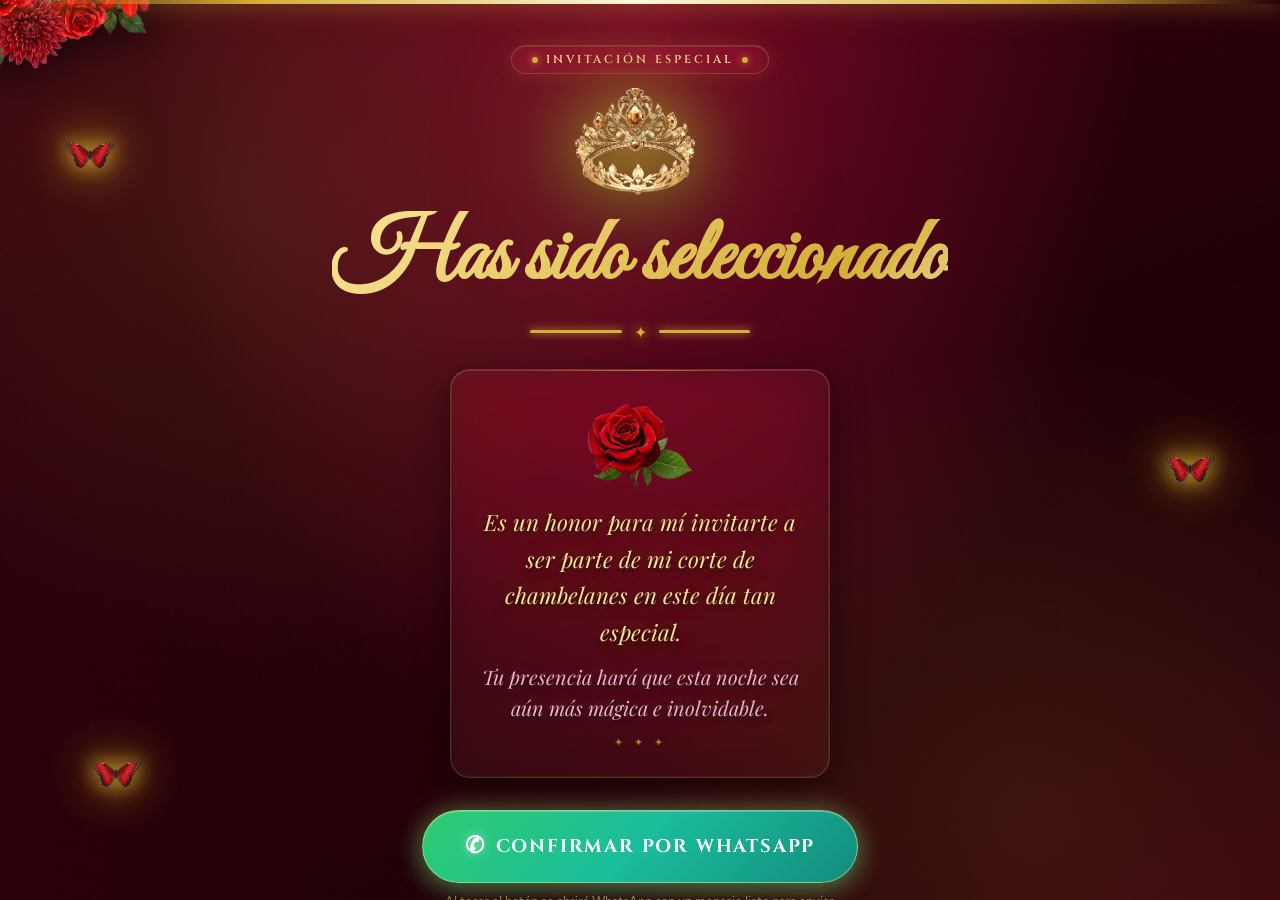
==== index.html @ 594c3162 "add index redirect" ====
<!doctype html>
<html lang="es">
<head>
  <meta charset="UTF-8" />
  <meta http-equiv="refresh" content="0; url=paginas/10-chambelanes/chambelanes.html" />
  <title>Redirigiendo...</title>
</head>
<body>
  <script>
    window.location.replace("paginas/10-chambelanes/chambelanes.html");
  </script>
</body>
</html>
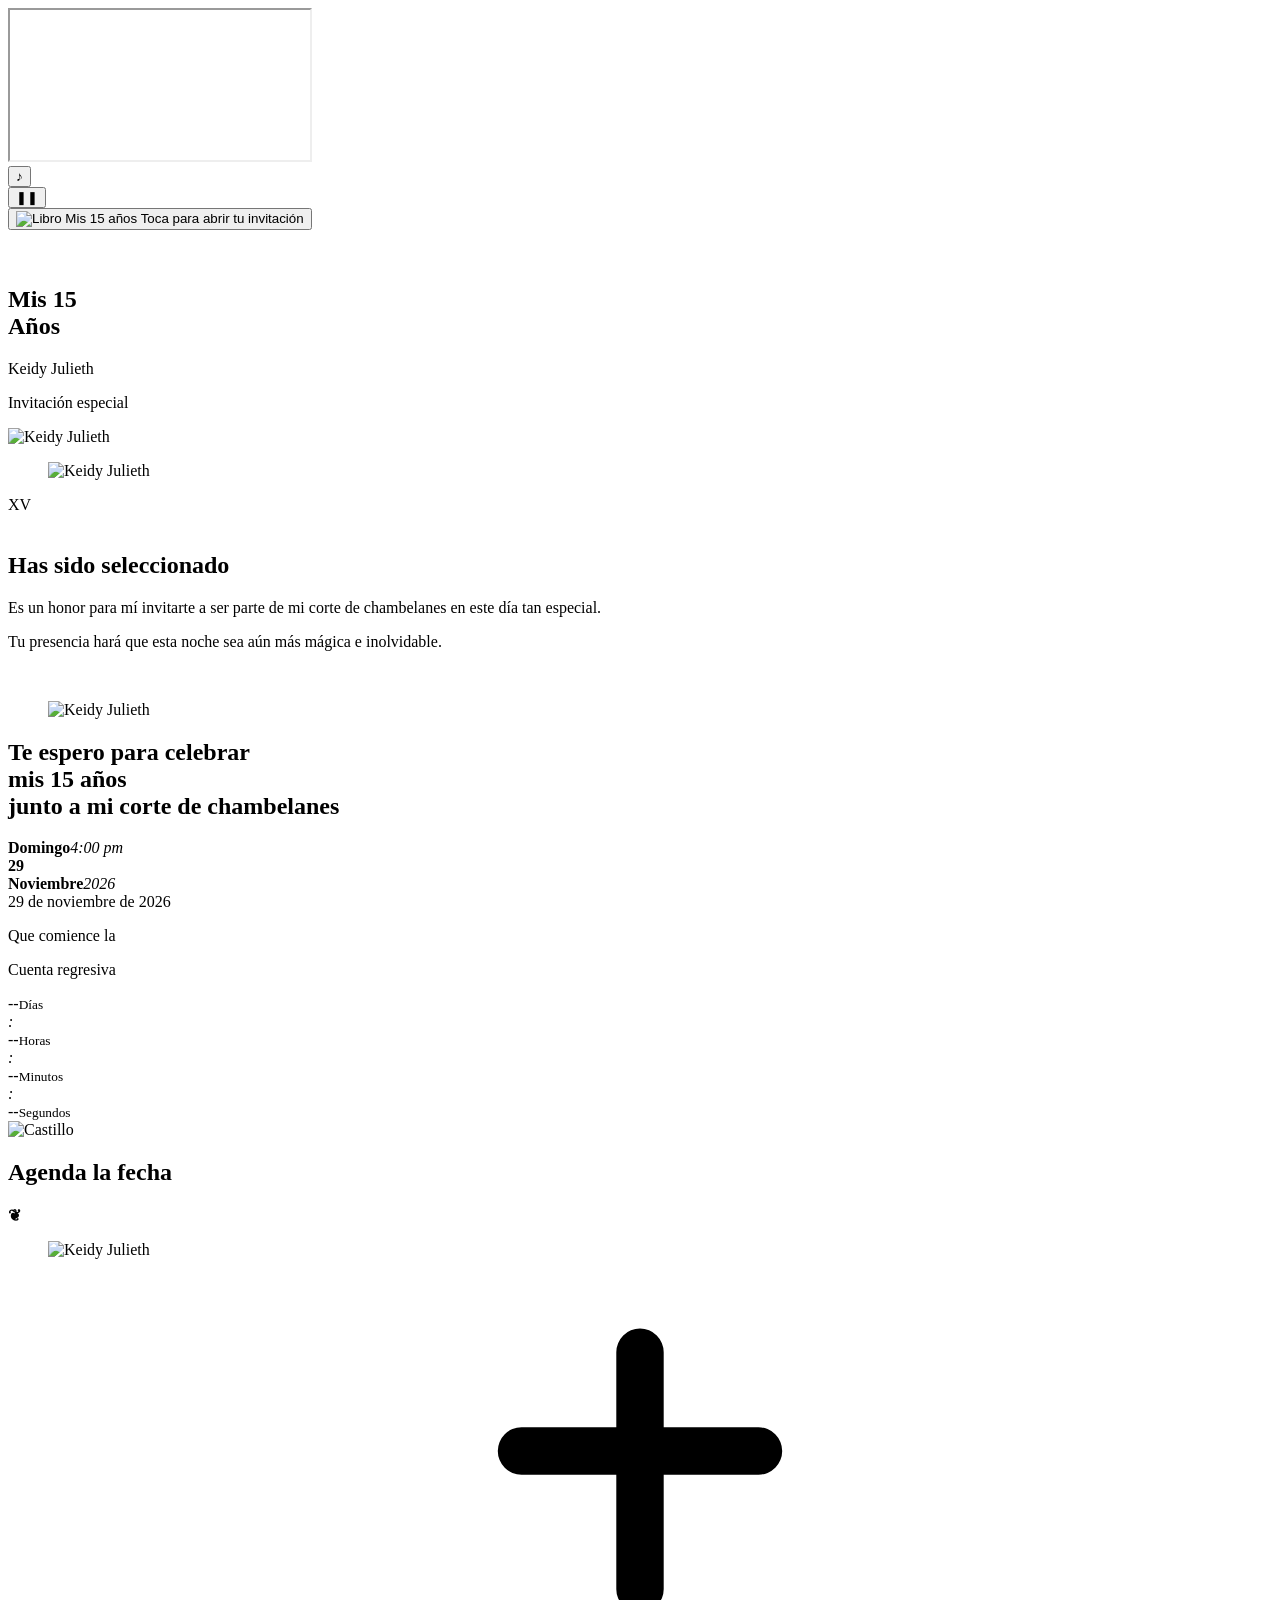
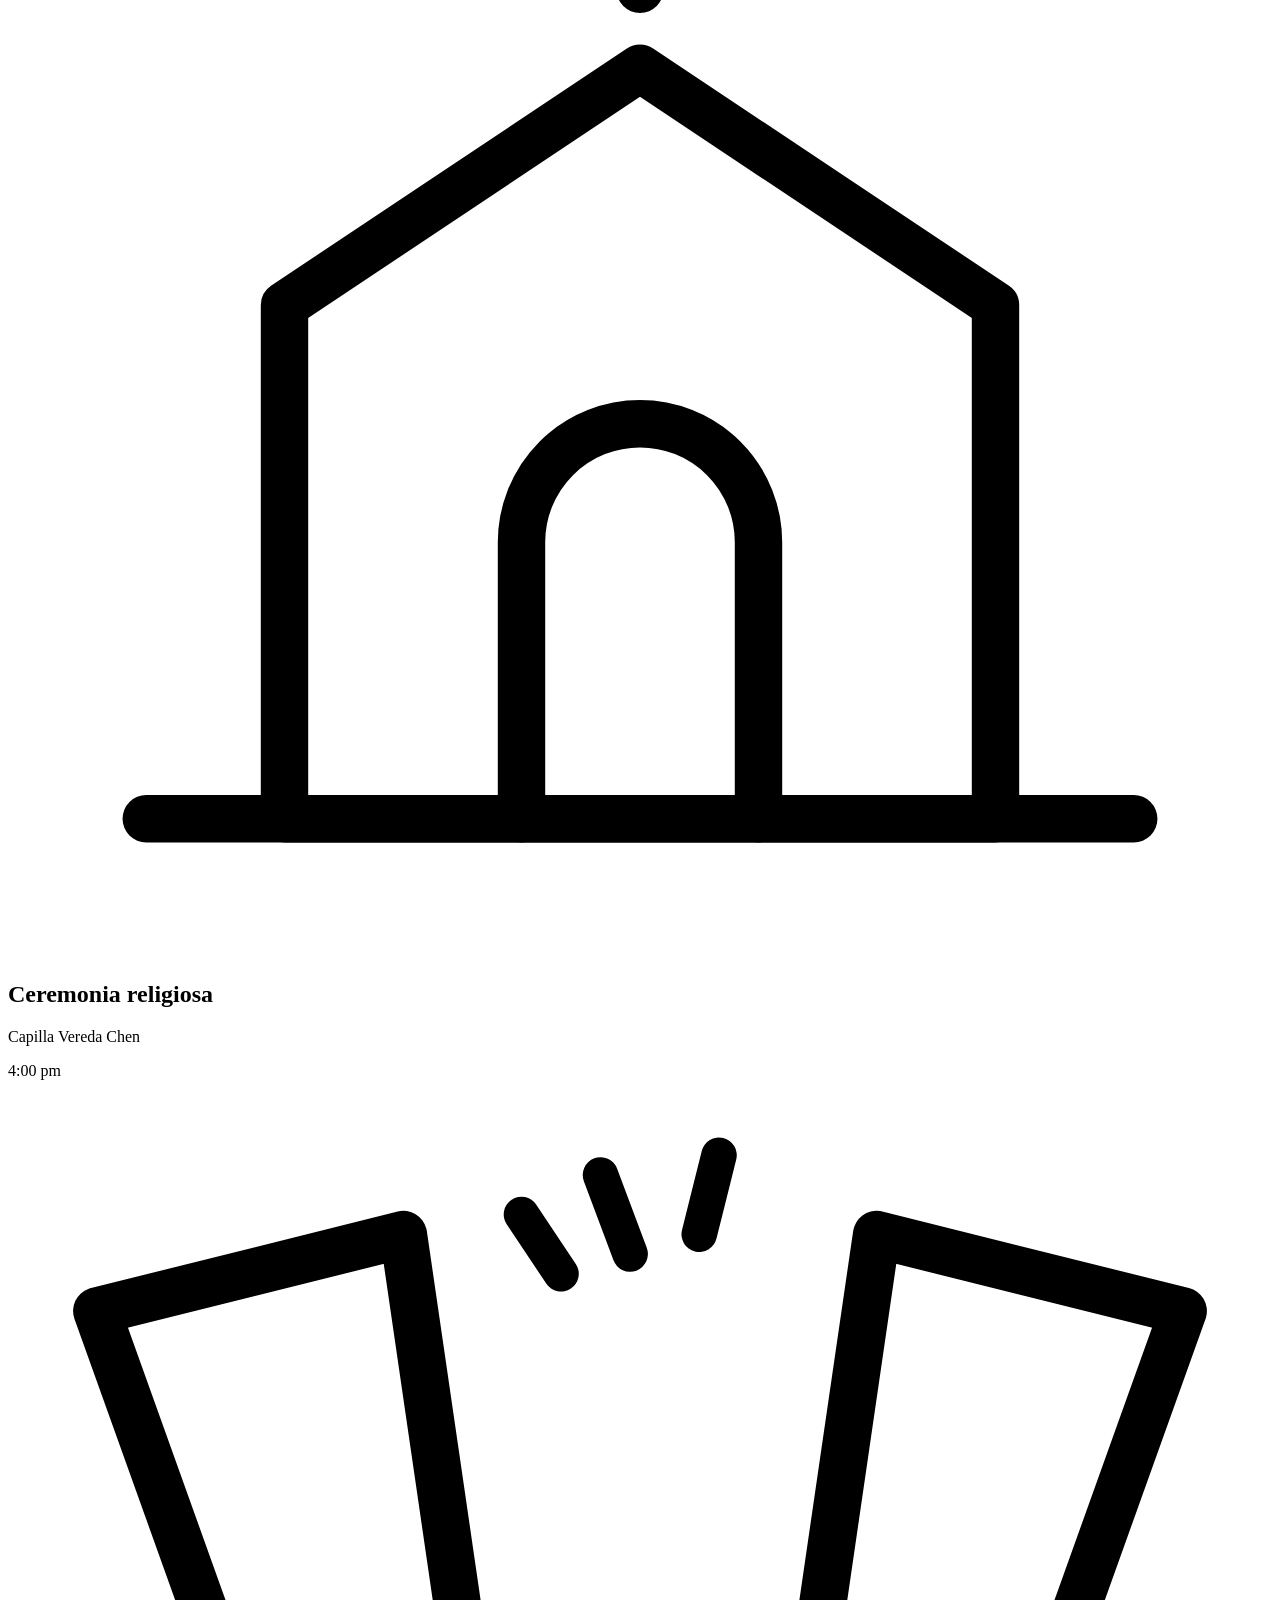
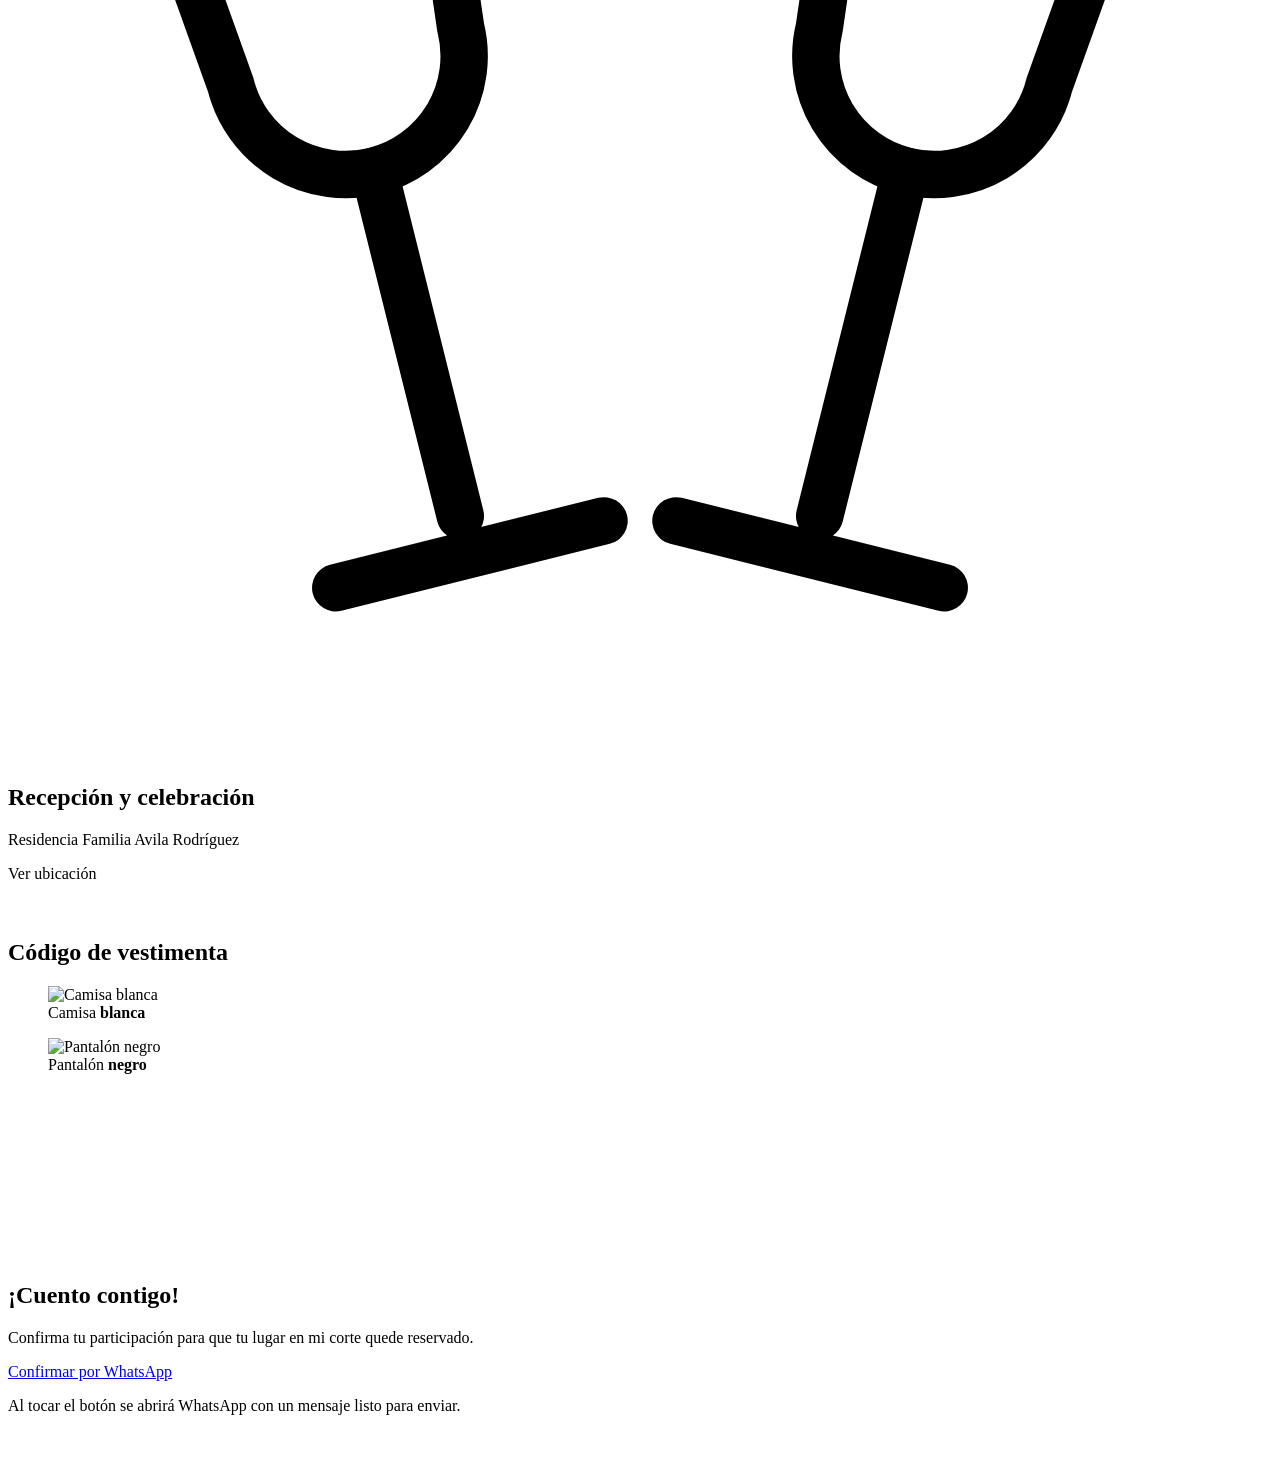
==== commit 5b560333: "ultimos detalles" ====
--- a/index.html
+++ b/index.html
@@ -2,12 +2,187 @@
 <html lang="es">
 <head>
   <meta charset="UTF-8" />
-  <meta http-equiv="refresh" content="0; url=paginas/10-chambelanes/chambelanes.html" />
-  <title>Redirigiendo...</title>
+  <meta name="viewport" content="width=device-width, initial-scale=1, viewport-fit=cover" />
+  <title>Has sido seleccionado · Mis XV Años</title>
+  <meta name="description" content="Has sido seleccionado para ser parte de mi corte de chambelanes. Domingo 29 de noviembre de 2026." />
+  <meta name="theme-color" content="#4a0000" />
+  <meta property="og:type"         content="website" />
+  <meta property="og:locale"       content="es_CO" />
+  <meta property="og:site_name"    content="Mis XV Años" />
+  <meta property="og:title"        content="Has sido seleccionado · Mis XV Años" />
+  <meta property="og:description"  content="✨ Has sido seleccionado para ser parte de mi corte de chambelanes. Toca para ver tu invitación especial." />
+  <meta property="og:url"          content="https://invitacion-chambelanes.vercel.app/" />
+  <meta property="og:image"        content="https://invitacion-chambelanes.vercel.app/assets/og.jpg" />
+  <meta property="og:image:type"   content="image/jpeg" />
+  <meta property="og:image:width"  content="1200" />
+  <meta property="og:image:height" content="630" />
+  <meta name="twitter:card"        content="summary_large_image" />
+
+  <link href="https://fonts.googleapis.com/css2?family=Allura&family=EB+Garamond:ital,wght@0,400;0,600;1,400&family=Great+Vibes&family=Cinzel:wght@400;700&display=swap" rel="stylesheet" />
+  <link rel="stylesheet" href="assets/invitacion.css" />
 </head>
-<body>
-  <script>
-    window.location.replace("paginas/10-chambelanes/chambelanes.html");
-  </script>
+<body class="bloqueado">
+<!-- Filtro que rompe los bordes de los pergaminos de CSS -->
+<svg width="0" height="0" style="position:absolute" aria-hidden="true"><filter id="rugoso" x="-10%" y="-10%" width="120%" height="120%"><feTurbulence type="fractalNoise" baseFrequency="0.04" numOctaves="3" seed="7" result="n"/><feDisplacementMap in="SourceGraphic" in2="n" scale="14"/></filter></svg>
+
+
+<!-- Música (YouTube oculto). El enlace se cambia en assets/invitacion.js -->
+<div id="musica"><iframe id="yt" title="Música" allow="autoplay; encrypted-media" tabindex="-1"></iframe></div>
+
+<button id="musicBtn" aria-label="Música"><span>♪</span></button>
+<div id="petalos"   aria-hidden="true"></div>
+<div id="mariposas" aria-hidden="true"></div>
+<button id="autoBtn" aria-label="Pausar o reanudar el recorrido automático"><span>❚❚</span></button>
+
+<!-- PORTADA: el libro se abre al tocarlo -->
+<div id="portada">
+  <button id="abrir" aria-label="Abrir invitación">
+    <img src="assets/img/libro.png" alt="Libro Mis 15 años" />
+    <span>Toca para abrir tu invitación</span>
+  </button>
+</div>
+
+<main>
+
+  <!-- 1. Portada -->
+  <section class="sec hero">
+    <img class="flores" src="assets/img/flores1.png" alt="" />
+    <img class="bfly b1" src="assets/img/mar1.png" alt="" />
+    <img class="bfly b2" src="assets/img/mar1.png" alt="" />
+    <img class="bfly b3" src="assets/img/mar1.png" alt="" />
+    <div class="aro">
+      <img src="assets/img/aro.png" alt="" />
+      <h1>Mis 15<br />Años</h1>
+    </div>
+    <p class="nombre">Keidy Julieth</p>
+    <p class="apellido">Invitación especial</p>
+    <img class="princesa" src="assets/img/princesa1.png" alt="Keidy Julieth" />
+  </section>
+
+  <!-- 2. Sobre con sello -->
+  <section class="sec sobre-sec" data-palabras="4">
+    <div class="sobre rev" aria-label="Sobre con tu invitación">
+      <div class="sobre-dorso"></div>
+      <figure class="sobre-foto"><img src="assets/fotos/foto3.jpg" alt="Keidy Julieth" loading="lazy" /></figure>
+      <div class="sobre-frente"></div>
+      <div class="sobre-tapa"><div class="tapa-forma"></div><div class="sello"><span>XV</span></div></div>
+    </div>
+  </section>
+
+  <!-- 3. Has sido seleccionado -->
+  <section class="sec" data-corazon>
+    <div class="pergamino rev">
+      <img class="rosas-a" src="assets/img/racimo1.png" alt="" />
+      <div class="perg-cont">
+        <h2 class="script-t grande">Has sido seleccionado</h2>
+        <span class="filete"></span>
+        <p class="lugar">Es un honor para mí invitarte a ser parte de mi corte de chambelanes en este día tan especial.</p>
+        <p class="lugar">Tu presencia hará que esta noche sea aún más mágica e inolvidable.</p>
+      </div>
+      <img class="rosas-b" src="assets/img/racimo2.png" alt="" />
+    </div>
+  </section>
+
+  <!-- 4. Foto 1 -->
+  <section class="band">
+    <figure class="foto rev"><img src="assets/fotos/foto1.jpg" alt="Keidy Julieth" loading="lazy" /></figure>
+  </section>
+
+  <!-- 5. Fecha -->
+  <section class="sec fecha" data-corazon>
+    <h2 class="rev invita">
+      Te espero para celebrar<br />
+      mis 15 años<br />
+      junto a mi corte de chambelanes
+    </h2>
+    <div class="dia rev">
+      <div><b>Domingo</b><i>4:00 pm</i></div>
+      <strong>29</strong>
+      <div><b>Noviembre</b><i>2026</i></div>
+    </div>
+  </section>
+
+  <!-- 6. Cuenta regresiva -->
+  <section class="sec banda">
+    <div class="cinta rev"><span>29 de noviembre de 2026</span></div>
+    <p class="script-t grande rev">Que comience la</p>
+    <p class="cuenta-t rev">Cuenta regresiva</p>
+    <div class="cuenta-fila rev">
+      <div><span id="cd-dias">--</span><small>Días</small></div><em>:</em>
+      <div><span id="cd-horas">--</span><small>Horas</small></div><em>:</em>
+      <div><span id="cd-min">--</span><small>Minutos</small></div><em>:</em>
+      <div><span id="cd-seg">--</span><small>Segundos</small></div>
+    </div>
+  </section>
+
+  <!-- 7. Castillo -->
+  <section class="sec">
+    <div class="castillo rev">
+      <img src="assets/img/castillo.png" alt="Castillo" loading="lazy" />
+      <img class="rosas" src="assets/img/rosa1.png" alt="" />
+    </div>
+  </section>
+
+  <!-- 8. Agenda la fecha -->
+  <section class="sec agenda">
+    <h2 class="script-t grande rev">Agenda la fecha</h2>
+    <div class="orn rev" aria-hidden="true"><i></i><b>❦</b><i></i></div>
+    <div class="calendario rev" id="calendario" aria-label="Calendario de noviembre 2026"></div>
+  </section>
+
+  <!-- 9. Foto 2 -->
+  <section class="band">
+    <figure class="foto rev"><img src="assets/fotos/foto2.jpg" alt="Keidy Julieth" loading="lazy" /></figure>
+  </section>
+
+  <!-- 10. Lugares -->
+  <section class="sec">
+    <div class="pergamino rev">
+      <img class="rosas-a" src="assets/img/racimo1.png" alt="" />
+      <div class="perg-cont">
+        <svg class="icono" viewBox="0 0 64 64" fill="none" stroke="currentColor" stroke-width="2.4" stroke-linecap="round" stroke-linejoin="round" aria-hidden="true"><path d="M32 3v12M26 8h12"/><path d="M14 57V31l18-12 18 12v26z"/><path d="M26 57V43a6 6 0 0 1 12 0v14"/><path d="M7 57h50"/></svg>
+        <h2 class="script-t">Ceremonia religiosa</h2>
+        <p class="lugar">Capilla Vereda Chen</p>
+        <p class="hora">4:00 pm</p>
+        <span class="filete"></span>
+        <svg class="icono" viewBox="0 0 64 64" fill="none" stroke="currentColor" stroke-width="2.4" stroke-linecap="round" stroke-linejoin="round" aria-hidden="true"><g transform="rotate(-14 20 40)"><path d="M12 8h16l-2 20a6 6 0 0 1-12 0z"/><path d="M20 34v18M13 54h14"/></g><g transform="rotate(14 44 40)"><path d="M36 8h16l-2 20a6 6 0 0 1-12 0z"/><path d="M44 34v18M37 54h14"/></g><path d="M30 4l1.5 4M36 3l-1 4M26 6l2 3" stroke-width="1.8"/></svg>
+        <h2 class="script-t">Recepción y celebración</h2>
+        <p class="lugar">Residencia Familia Avila Rodríguez</p>
+        <a class="boton" id="mapa" target="_blank" rel="noopener">Ver ubicación</a>
+      </div>
+      <img class="rosas-b" src="assets/img/racimo2.png" alt="" />
+    </div>
+  </section>
+
+  <!-- 11. Código de vestimenta -->
+  <section class="sec">
+    <div class="pergamino rev">
+      <img class="rosas-a" src="assets/img/racimo1.png" alt="" />
+      <div class="perg-cont">
+        <h2 class="script-t grande">Código de vestimenta</h2>
+        <div class="look">
+          <figure><div class="prenda"><img src="assets/img/camisa-blanca.png" alt="Camisa blanca" loading="lazy" /></div><figcaption>Camisa <strong>blanca</strong></figcaption></figure>
+          <figure><div class="prenda"><img src="assets/img/pantalon-negro.png" alt="Pantalón negro" loading="lazy" /></div><figcaption>Pantalón <strong>negro</strong></figcaption></figure>
+        </div>
+      </div>
+      <img class="rosas-b" src="assets/img/racimo2.png" alt="" />
+    </div>
+  </section>
+
+  <!-- 12. Confirmación y cierre con fuegos -->
+  <section class="sec cierre" data-corazon>
+    <canvas id="fuegos" aria-hidden="true"></canvas>
+    <img class="corona rev" src="assets/img/corona.png" alt="" />
+    <h2 class="titulo final rev">¡Cuento contigo!</h2>
+    <p class="mensaje rev">Confirma tu participación para que tu lugar en mi corte quede reservado.</p>
+    <a class="boton rev" href="https://wa.me/573142019254?text=%C2%A1Hola%21%20Confirmo%20que%20he%20sido%20seleccionado%20como%20chambel%C3%A1n%20para%20los%20XV%20a%C3%B1os%20de%20Keidy%20Julieth%20%F0%9F%92%96%0A%0A%C2%A1Cuenta%20conmigo%20para%20ese%20d%C3%ADa%20tan%20especial%21%20%E2%9C%A8" target="_blank" rel="noopener noreferrer" aria-label="Confirmar por WhatsApp">Confirmar por WhatsApp</a>
+    <p class="nota rev">Al tocar el botón se abrirá WhatsApp con un mensaje listo para enviar.</p>
+    <img class="rosa rev" src="assets/img/rosa1.png" alt="" />
+  </section>
+
+</main>
+
+<script src="assets/invitacion.js"></script>
+<script src="assets/fuegos.js"></script>
 </body>
-</html>
+</html>
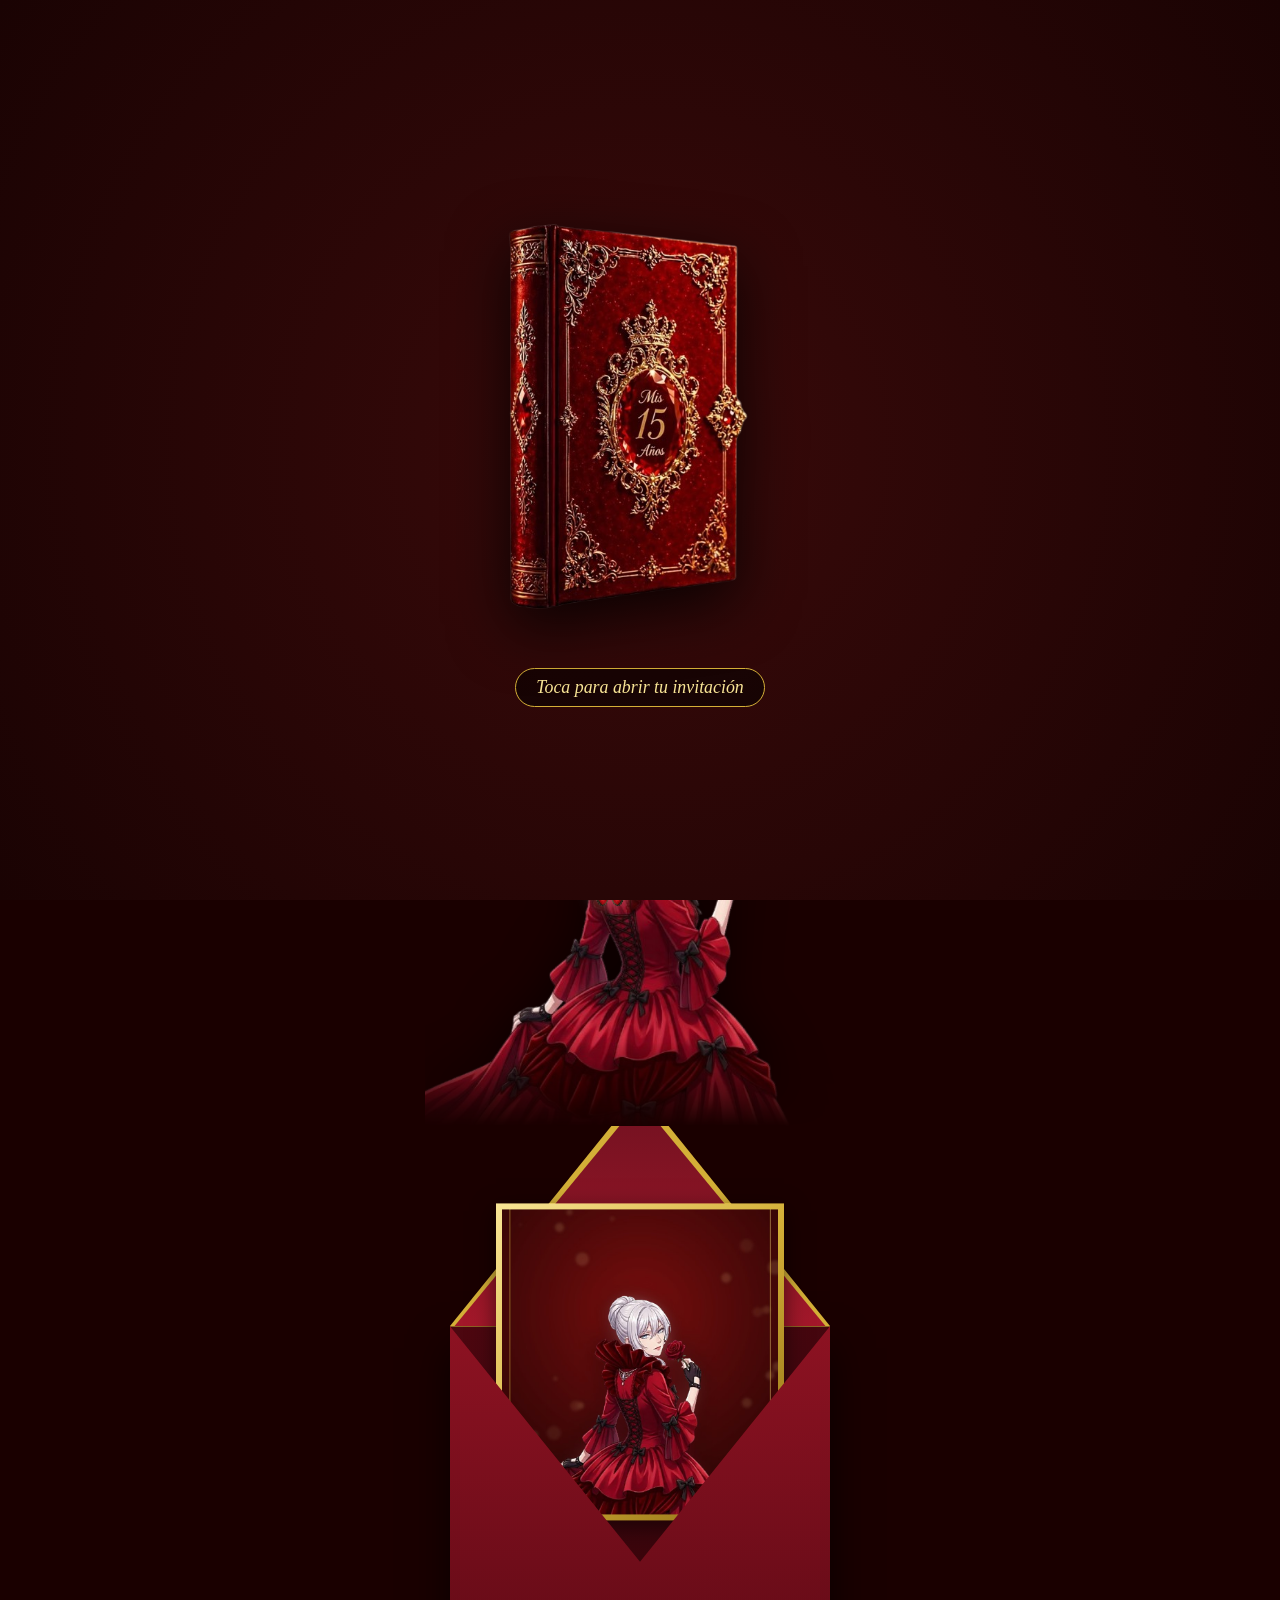
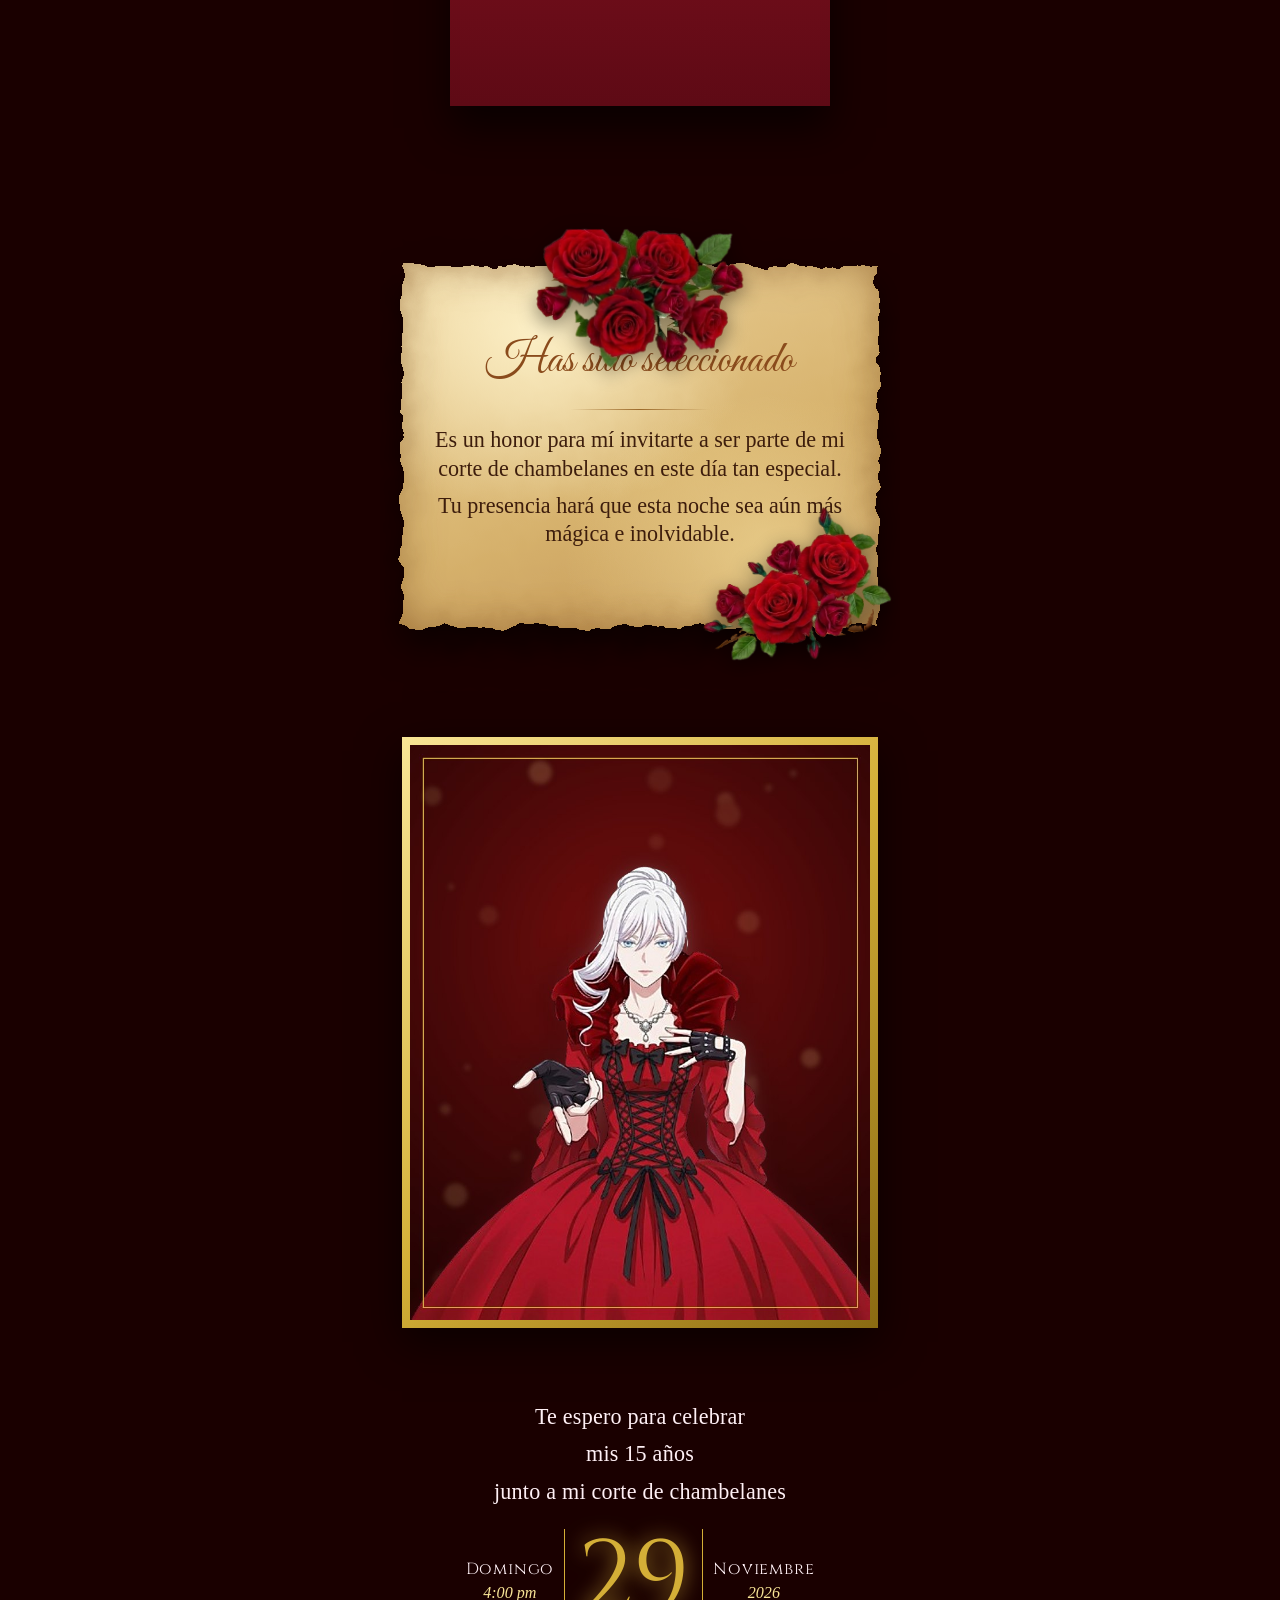
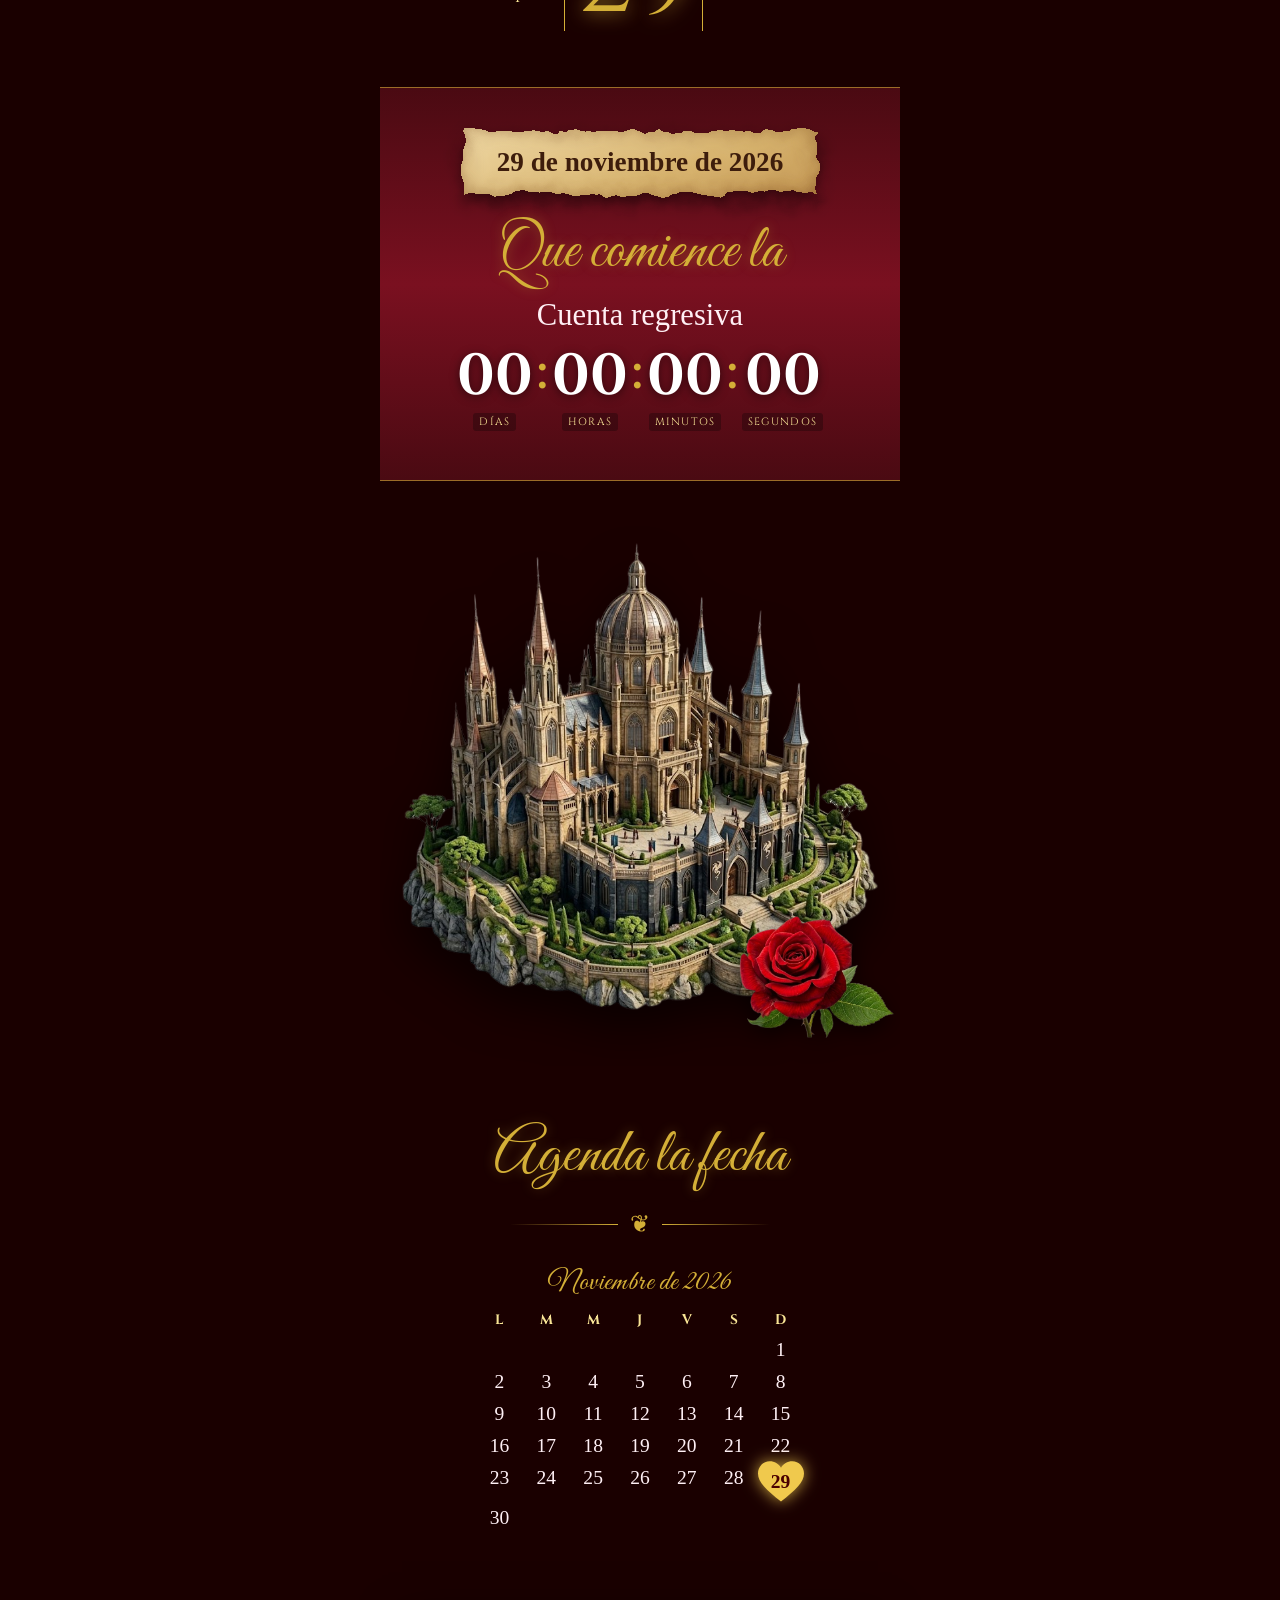
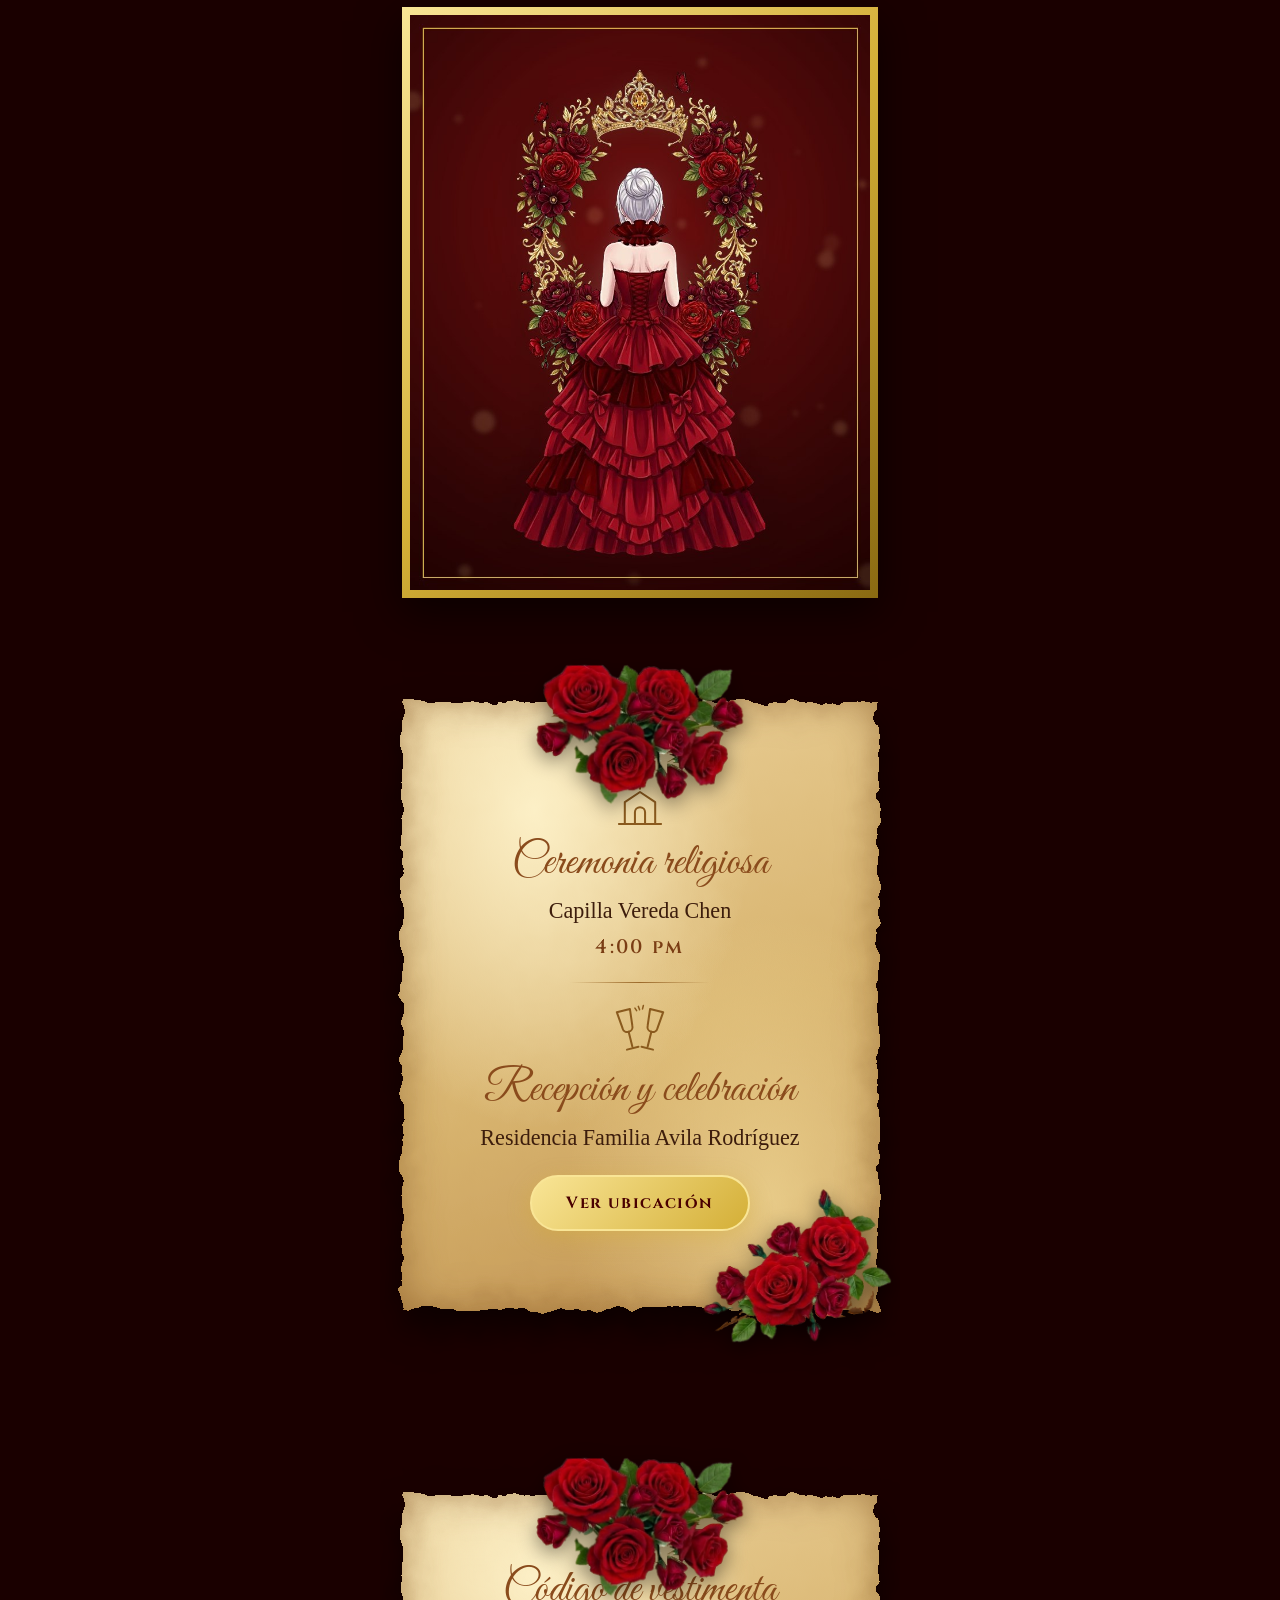
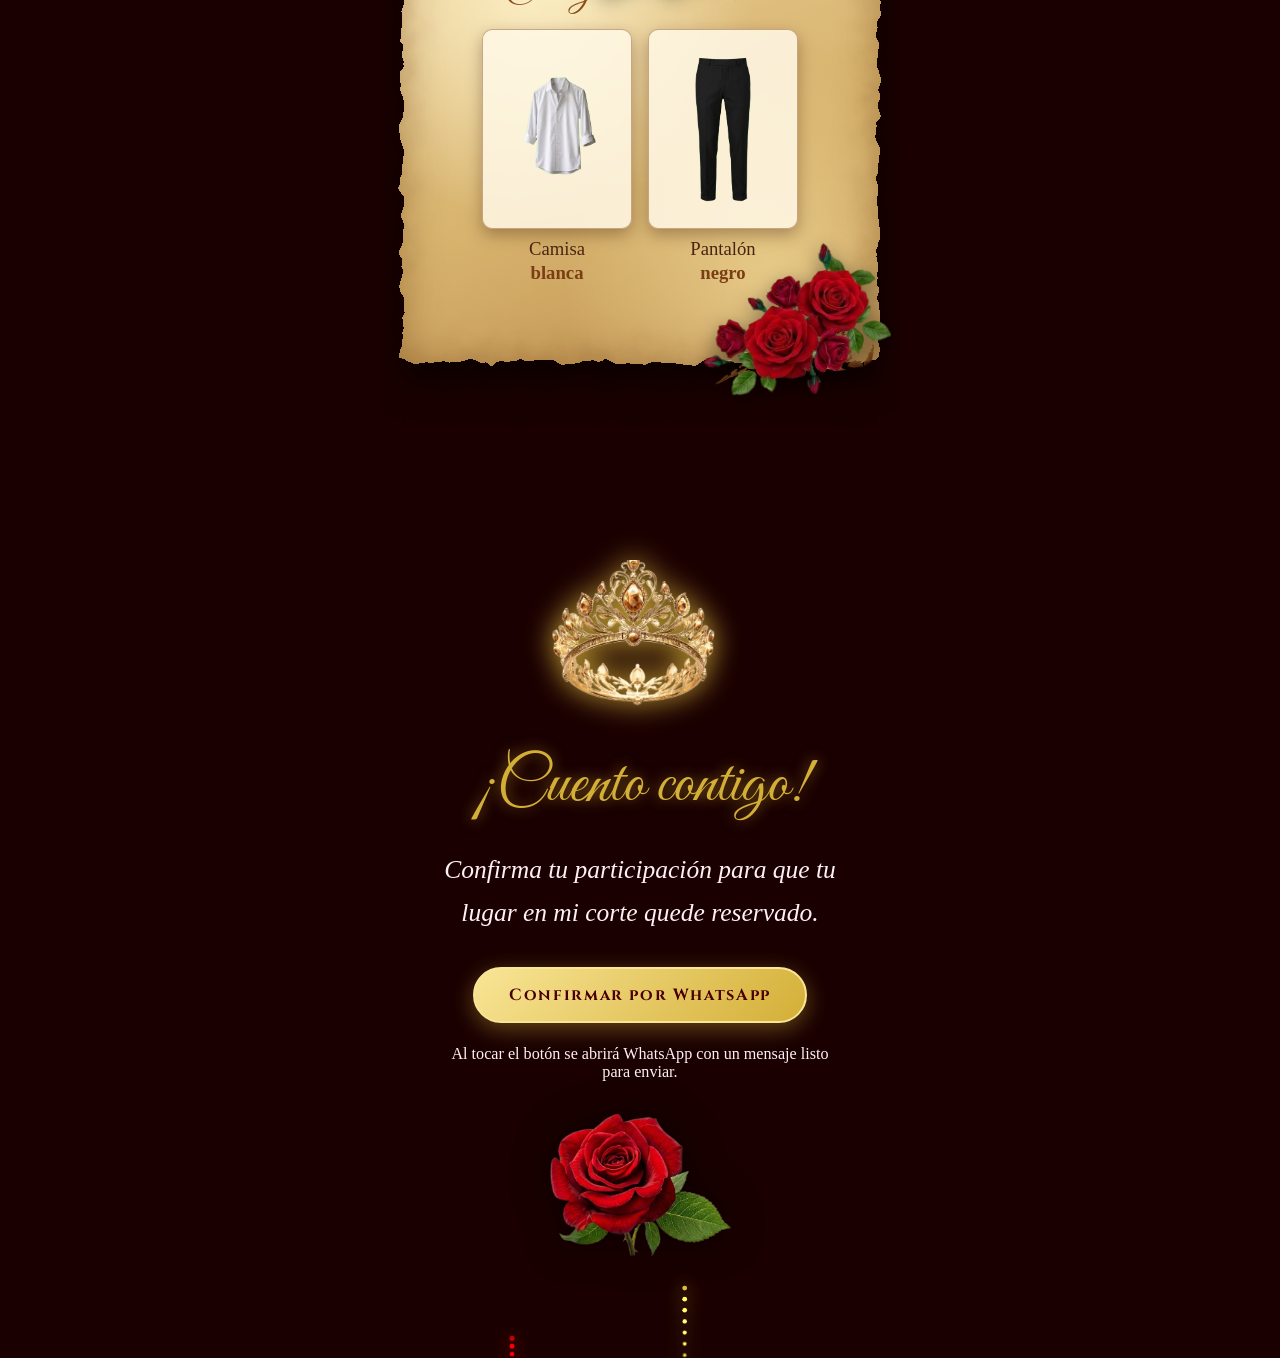
==== commit 937e2dda: "ultimos detalles1" ====
--- a/index.html
+++ b/index.html
@@ -12,11 +12,12 @@
   <meta property="og:title"        content="Has sido seleccionado · Mis XV Años" />
   <meta property="og:description"  content="✨ Has sido seleccionado para ser parte de mi corte de chambelanes. Toca para ver tu invitación especial." />
   <meta property="og:url"          content="https://invitacion-chambelanes.vercel.app/" />
-  <meta property="og:image"        content="https://invitacion-chambelanes.vercel.app/assets/og.jpg" />
-  <meta property="og:image:type"   content="image/jpeg" />
-  <meta property="og:image:width"  content="1200" />
-  <meta property="og:image:height" content="630" />
-  <meta name="twitter:card"        content="summary_large_image" />
+  <meta property="og:image"        content="https://invitacion-chambelanes.vercel.app/og.png" />
+  <meta property="og:image:type"   content="image/png" />
+  <meta property="og:image:width"  content="1197" />
+  <meta property="og:image:height" content="626" />
+  ...
+  <meta name="twitter:image"       content="https://invitacion-chambelanes.vercel.app/og.png" />
 
   <link href="https://fonts.googleapis.com/css2?family=Allura&family=EB+Garamond:ital,wght@0,400;0,600;1,400&family=Great+Vibes&family=Cinzel:wght@400;700&display=swap" rel="stylesheet" />
   <link rel="stylesheet" href="assets/invitacion.css" />
--- a/assets/invitacion.css
+++ b/assets/invitacion.css
@@ -0,0 +1,225 @@
+/* =========================================================
+   INVITACIÓN KEIDY JULIETH — CSS v2.0
+   Base: original que funcionaba · + mejoras visuales
+   ========================================================= */
+
+:root{--vino:#1a0303;--rojo:#4a0000;--rojo2:#7a0e0e;--oro:#d4af37;--oro2:#f9e596;--crema:#fff0f5}
+*{margin:0;padding:0;box-sizing:border-box}
+html{font-size:106.25%}
+body{font-family:"EB Garamond",serif;background:#1a0000;color:var(--crema);overflow-x:hidden;-webkit-tap-highlight-color:transparent}
+body.bloqueado{overflow:hidden;height:100dvh}
+img{display:block;max-width:100%}
+body::before{content:"";position:fixed;inset:0;z-index:-1;background:radial-gradient(circle at top,#7a0e0e 0%,#4a0000 50%,#1a0000 100%)}
+main{max-width:520px;margin:0 auto;position:relative}
+
+/* ── Secciones ── */
+.sec{position:relative;min-height:auto;padding:56px 22px;display:flex;flex-direction:column;align-items:center;justify-content:center;gap:18px;text-align:center;overflow:hidden}
+.band{padding:14px 22px}
+h2{font-family:Cinzel,serif;font-weight:400;font-size:clamp(1rem,4.6vw,1.25rem);letter-spacing:.14em;color:var(--oro2)}
+.corona{width:min(60%,230px);filter:drop-shadow(0 0 14px var(--oro))}
+.flores{position:absolute;top:0;left:0;width:100%;pointer-events:none}
+
+/* ── Hero ── */
+.hero{min-height:100svh;justify-content:flex-start;padding:min(40vw,190px) 0 0;gap:0}
+.aro{position:relative;width:min(68%,290px)}
+.aro img{width:100%;filter:drop-shadow(0 0 14px rgba(212,175,55,.6))}
+.aro h1{position:absolute;left:0;right:0;top:56%;translate:0 -50%;font-family:"Great Vibes",cursive;font-weight:400;font-size:clamp(2.6rem,13vw,4.2rem);line-height:.95;color:var(--oro);text-shadow:0 0 14px rgba(212,175,55,.8);animation:aparece 1.8s cubic-bezier(.2,.8,.2,1) both}
+.nombre{font-family:"Great Vibes",cursive;font-size:clamp(2.6rem,13vw,4rem);color:var(--oro2);text-shadow:0 0 16px rgba(0,0,0,.7);margin-top:6px;animation:aparece 1.8s .8s cubic-bezier(.2,.8,.2,1) both}
+.apellido{font-family:Cinzel,serif;letter-spacing:.3em;font-size:.85rem;color:var(--oro)}
+.princesa{width:min(100%,430px);margin-top:auto;filter:drop-shadow(0 0 24px rgba(0,0,0,.6));-webkit-mask-image:linear-gradient(#000 78%,transparent);mask-image:linear-gradient(#000 78%,transparent)}
+@keyframes aparece{from{opacity:0;transform:scale(.7) translateY(30px);filter:blur(8px)}to{opacity:1;transform:none;filter:none}}
+.bfly{position:absolute;width:44px;z-index:3;pointer-events:none;filter:drop-shadow(0 0 8px rgba(255,255,255,.35))}
+.b1{left:12%;top:46%;animation:vuelo1 9s ease-in-out infinite}
+.b2{right:10%;top:62%;animation:vuelo2 11s ease-in-out infinite}
+.b3{left:40%;top:78%;animation:vuelo3 13s ease-in-out infinite}
+@keyframes vuelo1{50%{transform:translate(70px,-90px) rotate(25deg)}}
+@keyframes vuelo2{50%{transform:translate(-90px,-60px) rotate(-30deg)}}
+@keyframes vuelo3{50%{transform:translate(60px,-120px) rotate(18deg)}}
+
+/* ── Marcos de texto ── */
+.marco{position:relative;width:100%;padding:38px 24px;border:1px solid var(--oro);outline:1px solid rgba(212,175,55,.45);outline-offset:6px;background:rgba(0,0,0,.28);display:flex;flex-direction:column;align-items:center;gap:14px}
+.texto{font-style:italic;font-size:clamp(1.05rem,4.7vw,1.3rem);line-height:1.85;color:var(--crema)}
+.lugar{font-size:1.2rem;color:var(--crema)}
+.filete{width:60px;height:1px;background:var(--oro);margin:6px 0}
+.nombres{font-family:"Great Vibes",cursive;font-size:clamp(2.2rem,10vw,3.1rem);line-height:1.35;color:var(--oro);text-shadow:0 0 12px rgba(0,0,0,.5)}
+.nombres span{font-family:Cinzel,serif;font-size:1.1rem;color:var(--oro2)}
+.titulo{font-family:"Great Vibes",cursive;font-size:clamp(2.6rem,12vw,3.8rem);letter-spacing:0;color:var(--oro);text-shadow:0 0 14px rgba(212,175,55,.6)}
+.boton{display:inline-block;margin-top:10px;padding:15px 34px;border-radius:50px;border:2px solid var(--oro2);background:linear-gradient(135deg,var(--oro2),var(--oro));color:var(--rojo);font:700 .95rem Cinzel,serif;letter-spacing:.1em;text-decoration:none;box-shadow:0 6px 22px rgba(212,175,55,.4);transition:transform .25s}
+.boton:hover,.boton:focus-visible{transform:scale(1.05)}
+
+/* ── Fotos ── */
+.foto{width:100%;padding:8px;background:linear-gradient(135deg,var(--oro2),var(--oro),#8a6a12);box-shadow:0 14px 40px rgba(0,0,0,.6)}
+.foto img{width:100%;aspect-ratio:4/5;object-fit:cover}
+
+
+
+/* ── Fecha ── */
+.invita{line-height:1.8}
+.dia{display:flex;align-items:center;justify-content:center;gap:18px}
+.dia div{display:flex;flex-direction:column;gap:4px}
+.dia b{font:400 1.05rem Cinzel,serif;letter-spacing:.1em;color:var(--crema)}
+.dia i{font-size:.95rem;color:var(--oro2)}
+.dia strong{font:400 clamp(4rem,22vw,6rem)/1 Cinzel,serif;color:var(--oro);text-shadow:0 0 20px rgba(212,175,55,.8);padding:0 18px;border-inline:1px solid var(--oro)}
+.calendario{width:min(100%,340px);padding:8px 6px}
+.calendario h3{font:400 1.7rem "Great Vibes",cursive;color:var(--oro);margin-bottom:10px;letter-spacing:.02em}
+.cal-rejilla{display:grid;grid-template-columns:repeat(7,1fr);gap:6px 0;font-size:1rem}
+.cal-rejilla b{font:700 .8rem Cinzel,serif;color:var(--oro2)}
+
+/* ── Cierre ── */
+.cierre{gap:22px}
+.mensaje{font-style:italic;font-size:clamp(1.2rem,5.4vw,1.5rem);line-height:1.7;min-height:5.2em;display:flex;align-items:center;max-width:90%;transition:opacity .5s,transform .5s}
+.final{margin-top:12px}
+.rosa{width:min(46%,190px);filter:drop-shadow(0 0 18px rgba(0,0,0,.6))}
+
+/* ── Portada ── */
+#portada{position:fixed;inset:0;z-index:9999;display:grid;place-items:center;background:radial-gradient(circle at center,#3a0a0a,var(--vino));transition:opacity 1.2s,visibility 1.2s}
+#portada.abierta{opacity:0;visibility:hidden;pointer-events:none}
+#abrir{background:none;border:0;color:var(--oro2);display:flex;flex-direction:column;align-items:center;gap:24px;cursor:pointer;font:italic 1.05rem "EB Garamond",serif}
+#abrir img{width:min(70vw,300px);filter:drop-shadow(0 20px 30px rgba(0,0,0,.8));animation:flota 4s ease-in-out infinite;transition:transform 1.2s}
+#abrir span{padding:8px 20px;border:1px solid var(--oro);border-radius:30px;background:rgba(0,0,0,.5);animation:pulso 2s infinite}
+#portada.abierta #abrir img{transform:scale(1.5)}
+@keyframes flota{50%{transform:translateY(-10px)}}
+@keyframes pulso{50%{opacity:.55}}
+
+/* ── Botón música ── */
+#musicBtn{position:fixed;top:max(16px,env(safe-area-inset-top));right:16px;z-index:9000;width:52px;height:52px;border-radius:50%;border:2px solid var(--oro);background:linear-gradient(135deg,#b30000,var(--rojo));color:var(--oro2);font-size:1.5rem;cursor:pointer;box-shadow:0 5px 20px rgba(0,0,0,.6),0 0 15px rgba(212,175,55,.5)}
+#musicBtn.playing span{display:inline-block;animation:gira 3s linear infinite}
+@keyframes gira{to{transform:rotate(360deg)}}
+
+/* ── Iframe de YouTube OCULTO ──
+   IMPORTANTE: no usar visibility:hidden ni clip-path aquí.
+   position:absolute + width/height:1px + opacity:0 es suficiente
+   para ocultarlo sin bloquear los postMessages de la API de YouTube. ── */
+#musica{position:absolute;width:1px;height:1px;opacity:0;overflow:hidden;pointer-events:none}
+
+/* ── Pétalos ── */
+#petalos{position:fixed;inset:0;z-index:50;pointer-events:none;overflow:hidden}
+.petalo{position:absolute;top:-8vh;opacity:.9;animation:cae linear infinite;filter:drop-shadow(0 0 4px rgba(179,0,0,.5))}
+@keyframes cae{to{transform:translate(var(--dx),112vh) rotate(var(--rot))}}
+
+/* ── Scroll reveal ── */
+.js .rev{opacity:0;transform:translateY(36px);transition:opacity 1s ease,transform 1s ease}
+.js .rev.in{opacity:1;transform:none}
+:focus-visible{outline:3px solid var(--oro2);outline-offset:3px}
+@media (prefers-reduced-motion:reduce){*,*::before,*::after{animation:none!important;transition:none!important}.petalo{display:none}.js .rev{opacity:1;transform:none}}
+
+/* ── Recorrido automático y mariposas ── */
+#autoBtn{position:fixed;top:calc(max(16px,env(safe-area-inset-top)) + 62px);right:16px;z-index:9000;width:52px;height:52px;border-radius:50%;border:2px solid var(--oro);background:rgba(74,0,0,.85);color:var(--oro2);font-size:.95rem;cursor:pointer;display:grid;place-items:center;box-shadow:0 5px 20px rgba(0,0,0,.6),0 0 15px rgba(212,175,55,.4)}
+#mariposas{position:fixed;inset:0;z-index:60;pointer-events:none;overflow:hidden}
+.mari{position:fixed;left:0;top:0;width:40px;opacity:0;pointer-events:none;animation:aleteo .45s ease-in-out infinite;filter:drop-shadow(0 0 6px rgba(255,255,255,.3))}
+@keyframes aleteo{50%{scale:1 .68}}
+.js .foto.rev:not(.in){transform:translateY(46px) scale(.93) rotate(-2.5deg)}
+.js .marco.rev:not(.in){transform:scale(.92)}
+.js .rejilla figure.rev:nth-child(odd):not(.in){transform:translateX(-46px) rotate(-3deg)}
+.js .rejilla figure.rev:nth-child(even):not(.in){transform:translateX(46px) rotate(3deg)}
+.js .rejilla figure:nth-child(3).rev{transition-delay:.15s}
+.js .rejilla figure:nth-child(4).rev{transition-delay:.3s}
+.js .corona.rev:not(.in){transform:translateY(-30px) scale(.8)}
+@media (prefers-reduced-motion:reduce){.mari{display:none}}
+
+/* ── Cierre con fuegos artificiales ── */
+.cierre{min-height:100svh}
+#fuegos{position:absolute;inset:0;width:100%;height:100%;z-index:0;pointer-events:none}
+.cierre>*:not(canvas){position:relative;z-index:1}
+
+/* ── Texto con castillo ── */
+.mensaje-script{font-family:"Great Vibes",cursive;font-size:clamp(1.7rem,7.6vw,2.3rem);line-height:1.35;color:var(--oro2);text-shadow:0 0 14px rgba(212,175,55,.45),0 2px 6px rgba(0,0,0,.6);max-width:94%}
+.castillo{position:relative;width:100%;margin-top:6px}
+.castillo>img:first-child{width:100%;filter:drop-shadow(0 18px 24px rgba(0,0,0,.65))}
+.castillo .rosas{position:absolute;right:-4%;bottom:-6%;width:34%;filter:drop-shadow(0 6px 10px rgba(0,0,0,.6))}
+.js .castillo.rev:not(.in){transform:translateY(50px) scale(.9)}
+
+/* =========================================================
+   VERSIÓN "COMO EL VIDEO": sobre, pergamino, bandas, marcos
+   ========================================================= */
+.script-t{font-family:Allura,"Great Vibes",cursive;font-weight:400;letter-spacing:0;text-transform:none;color:var(--oro);font-size:clamp(2rem,9vw,2.7rem);line-height:1.15;text-shadow:0 0 12px rgba(212,175,55,.35)}
+.script-t.grande{font-size:clamp(2.6rem,12vw,3.6rem)}
+.filete{background:linear-gradient(90deg,transparent,var(--oro),transparent);width:140px}
+
+/* Sobre con sello */
+.sobre-sec{padding-top:200px;padding-bottom:70px}
+.sobre{position:relative;width:min(100%,380px);aspect-ratio:1/1;perspective:1100px}
+.sobre>*{position:absolute}
+.sobre-dorso{inset:0;background:linear-gradient(160deg,#4d0710,#2e0409);box-shadow:0 22px 38px rgba(0,0,0,.65);border:1px solid rgba(212,175,55,.55)}
+.sobre-foto{left:12%;right:12%;top:6%;margin:0;padding:6px;background:linear-gradient(135deg,var(--oro2),var(--oro),#8a6a12);z-index:1;box-shadow:0 8px 22px rgba(0,0,0,.55)}
+.sobre-foto img{width:100%;aspect-ratio:10/11;object-fit:cover}
+.sobre-frente{inset:0;z-index:2;background:linear-gradient(180deg,#8d1222,#5e0a15);clip-path:polygon(0 0,50% 62%,100% 0,100% 100%,0 100%);filter:drop-shadow(0 -2px 0 var(--oro))}
+.sobre-tapa{left:0;top:0;width:100%;height:62%;z-index:3;transform-origin:50% 0;transform-style:preserve-3d}
+.tapa-forma{position:absolute;inset:0;background:var(--oro);clip-path:polygon(0 0,100% 0,50% 100%)}
+.tapa-forma::after{content:"";position:absolute;inset:0;background:linear-gradient(180deg,#a3182a,#701120);clip-path:polygon(1.2% 0,98.8% 0,50% 95.5%)}
+.sello{position:absolute;left:50%;bottom:0;width:23%;aspect-ratio:1;translate:-50% 50%;border-radius:50%;background:radial-gradient(circle at 35% 30%,#e9b84a,#b8860b 55%,#7a5a08);display:grid;place-items:center;box-shadow:0 6px 14px rgba(0,0,0,.6),inset 0 0 0 4px rgba(255,236,170,.35);backface-visibility:hidden;-webkit-backface-visibility:hidden}
+.sello span{font:700 clamp(.9rem,4.4vw,1.25rem) Cinzel,serif;color:#4a0000;text-shadow:0 1px 0 rgba(255,255,255,.4)}
+.sobre.in .sobre-tapa{animation:abreTapa 1.5s .6s ease-in-out forwards}
+.sobre.in .sobre-foto{transform:translateY(-46%);transition:transform 1.5s 1.7s cubic-bezier(.2,.8,.2,1)}
+@keyframes abreTapa{0%{transform:rotateX(0);z-index:3}49%{z-index:3}50%{transform:rotateX(90deg);z-index:0}100%{transform:rotateX(180deg);z-index:0}}
+@media (prefers-reduced-motion:reduce){.sobre-tapa{transform:rotateX(180deg);z-index:0}.sobre-foto{transform:translateY(-46%)}}
+
+/* Pergamino con tu imagen */
+.sec-perg{padding-left:6px;padding-right:6px}
+.pergamino-img{width:100%;filter:drop-shadow(0 16px 24px rgba(0,0,0,.6))}
+
+/* Pergamino hecho en CSS (lugares y fecha) */
+.pergamino{position:relative;width:100%;margin:34px 0 40px;isolation:isolate}
+.pergamino::before{content:"";position:absolute;inset:0;z-index:-1;background:radial-gradient(ellipse at 28% 18%,rgba(255,244,205,.9),transparent 45%),radial-gradient(ellipse at 78% 82%,rgba(255,236,170,.55),transparent 40%),linear-gradient(160deg,#ecd29b,#d8b46f 55%,#bf9150);box-shadow:inset 0 0 38px rgba(122,74,28,.55),0 18px 30px rgba(0,0,0,.55);filter:url(#rugoso)}
+.perg-cont{padding:70px 26px 78px;display:flex;flex-direction:column;align-items:center;gap:8px;color:#4a2410}
+.pergamino .script-t{color:#8a4b1c;text-shadow:none;font-size:clamp(2rem,9vw,2.6rem)}
+.pergamino .lugar{color:#3d1d0c;font-size:1.3rem;line-height:1.3}
+.pergamino .hora{font:600 1.15rem Cinzel,serif;letter-spacing:.12em;color:#7a3d14}
+.pergamino .filete{background:linear-gradient(90deg,transparent,#9c6a2a,transparent);margin:14px 0 8px}
+.pergamino .icono{width:54px;height:54px;color:#8a5a1e;margin-top:4px}
+.pergamino .boton{margin-top:14px}
+.rosas-a{position:absolute;top:-38px;left:50%;width:44%;translate:-50% 0;z-index:2;filter:drop-shadow(0 6px 10px rgba(0,0,0,.45))}
+.rosas-b{position:absolute;bottom:-34px;right:-14px;width:40%;z-index:2;filter:drop-shadow(0 6px 10px rgba(0,0,0,.45))}
+
+/* Marco dorado con destellos */
+.marco-oro{position:relative;width:100%;padding:46px 30px;text-align:center;border:2px solid var(--oro);box-shadow:inset 0 0 0 7px rgba(26,0,0,.0),inset 0 0 0 8px rgba(212,175,55,.5),0 0 30px rgba(212,175,55,.18);background:radial-gradient(circle at 18% 14%,rgba(249,229,150,.2),transparent 42%),radial-gradient(circle at 84% 88%,rgba(249,229,150,.16),transparent 46%),rgba(35,0,0,.38)}
+.marco-oro::before{content:"";position:absolute;inset:0;pointer-events:none;background:radial-gradient(circle,rgba(255,236,170,.95) 0 1.4px,transparent 2.2px) 12% 20%/90px 110px,radial-gradient(circle,rgba(255,236,170,.8) 0 1.1px,transparent 2px) 60% 70%/120px 90px,radial-gradient(circle,rgba(255,236,170,.9) 0 1.6px,transparent 2.4px) 85% 35%/100px 130px;animation:brillo 3.6s ease-in-out infinite alternate}
+@keyframes brillo{from{opacity:.25}to{opacity:1}}
+.marco-oro>*{position:relative}
+.marco-oro .texto{font-size:clamp(1.15rem,5.2vw,1.4rem);line-height:1.8}
+.esq{position:absolute;width:46px;height:46px;background:url("data:image/svg+xml,%3Csvg xmlns='http://www.w3.org/2000/svg' viewBox='0 0 48 48' fill='none' stroke='%23d4af37' stroke-width='2' stroke-linecap='round'%3E%3Cpath d='M3 45V17C3 9 9 3 17 3h28'/%3E%3Cpath d='M11 31c0-9 5-15 14-17'/%3E%3Ccircle cx='8' cy='8' r='2.4' fill='%23d4af37'/%3E%3C/svg%3E") center/contain no-repeat}
+.e1{top:-4px;left:-4px}.e2{top:-4px;right:-4px;scale:-1 1}.e3{bottom:-4px;left:-4px;scale:1 -1}.e4{bottom:-4px;right:-4px;scale:-1 -1}
+.js .marco-oro.rev:not(.in){transform:scale(.92)}
+
+/* Bandas de color de lado a lado */
+.banda{background:linear-gradient(180deg,#4a0a12,#7a1020 50%,#4a0a12);box-shadow:inset 0 1px 0 rgba(212,175,55,.6),inset 0 -1px 0 rgba(212,175,55,.6);padding-top:44px;padding-bottom:50px;gap:10px}
+.cinta{position:relative;isolation:isolate;padding:16px 34px;margin-bottom:14px}
+.cinta::before{content:"";position:absolute;inset:0;z-index:-1;background:linear-gradient(160deg,#efd8a4,#d8b46f 60%,#c29552);box-shadow:inset 0 0 18px rgba(122,74,28,.5),0 8px 16px rgba(0,0,0,.5);filter:url(#rugoso)}
+.cinta span{font:600 clamp(1.25rem,6vw,1.6rem) "EB Garamond",serif;color:#3d1d0c}
+.cuenta-t{font:400 clamp(1.4rem,6.4vw,1.8rem) "EB Garamond",serif;color:var(--crema);margin-bottom:6px}
+.cuenta-fila{display:flex;align-items:flex-start;justify-content:center;gap:4px}
+.cuenta-fila div{display:flex;flex-direction:column;align-items:center;min-width:64px}
+.cuenta-fila span{font:700 clamp(2.4rem,12vw,3.4rem)/1 Cinzel,serif;color:#fff;text-shadow:0 2px 10px rgba(0,0,0,.5)}
+.cuenta-fila small{font:.62rem Cinzel,serif;letter-spacing:.12em;text-transform:uppercase;color:var(--oro2);margin-top:6px;padding:2px 6px;background:rgba(0,0,0,.28);border-radius:3px}
+.cuenta-fila em{font-style:normal;font:700 clamp(2rem,10vw,2.8rem)/1 Cinzel,serif;color:var(--oro);padding-top:2px}
+
+/* Agenda la fecha */
+.orn{display:flex;align-items:center;gap:12px;width:min(100%,260px);color:var(--oro)}
+.orn i{flex:1;height:1px;background:linear-gradient(90deg,transparent,var(--oro))}
+.orn i:last-child{background:linear-gradient(270deg,transparent,var(--oro))}
+.orn b{font-weight:400;font-size:1.4rem}
+.cal-rejilla{font-size:1.15rem;gap:10px 0}
+.cal-rejilla .hoy{position:relative;display:grid;place-items:center;width:46px;height:42px;margin:-6px auto;color:var(--rojo);font-weight:700;background:url("data:image/svg+xml,%3Csvg xmlns='http://www.w3.org/2000/svg' viewBox='0 0 32 29'%3E%3Cpath fill='%23f0c94d' d='M16 28C6 20 0 14.500 0 8.500 0 3.800 3.600 0 8.200 0c3.300 0 6.200 1.800 7.800 4.500C17.600 1.800 20.500 0 23.800 0 28.400 0 32 3.800 32 8.500 32 14.500 26 20 16 28z'/%3E%3C/svg%3E") center/contain no-repeat;filter:drop-shadow(0 0 8px rgba(240,201,77,.8));animation:latido 1.6s ease-in-out infinite}
+@keyframes latido{50%{scale:1.14}}
+
+/* Versículo */
+.verso blockquote{max-width:90%}
+.verso p{font:italic 400 clamp(1.3rem,6vw,1.65rem)/1.6 "EB Garamond",serif;color:var(--crema)}
+.verso cite{display:block;margin-top:12px;font:700 1rem Cinzel,serif;font-style:normal;letter-spacing:.08em;color:var(--oro2)}
+
+/* Ajustes tras revisar en el navegador */
+.marco-oro{display:flex;flex-direction:column;align-items:center;gap:14px}
+.fecha .invita{font:400 clamp(1.1rem,5vw,1.3rem)/1.7 "EB Garamond",serif;letter-spacing:.01em;color:var(--crema)}
+.dia{width:100%;gap:10px}
+.dia b{font-size:.95rem;letter-spacing:.05em}
+.dia strong{padding:0 12px}
+
+/* Chambelanes: vestuario y confirmación */
+.look{display:flex;justify-content:center;gap:16px;width:100%;margin-top:6px}
+.look figure{flex:1;max-width:150px;display:flex;flex-direction:column;align-items:center;gap:8px}
+.prenda{width:100%;aspect-ratio:3/4;display:grid;place-items:center;border-radius:10px;background:rgba(255,248,230,.86);border:1px solid rgba(138,75,28,.45);box-shadow:0 6px 16px rgba(60,25,5,.35)}
+.prenda img{width:84%;height:84%;object-fit:contain}
+.look figcaption{font:1.1rem "EB Garamond",serif;color:#4a2410;line-height:1.25}
+.look strong{display:block;font-weight:600;color:#7a3d14}
+.cierre .mensaje{min-height:0}
+.nota{font-size:.95rem;opacity:.8;max-width:80%}
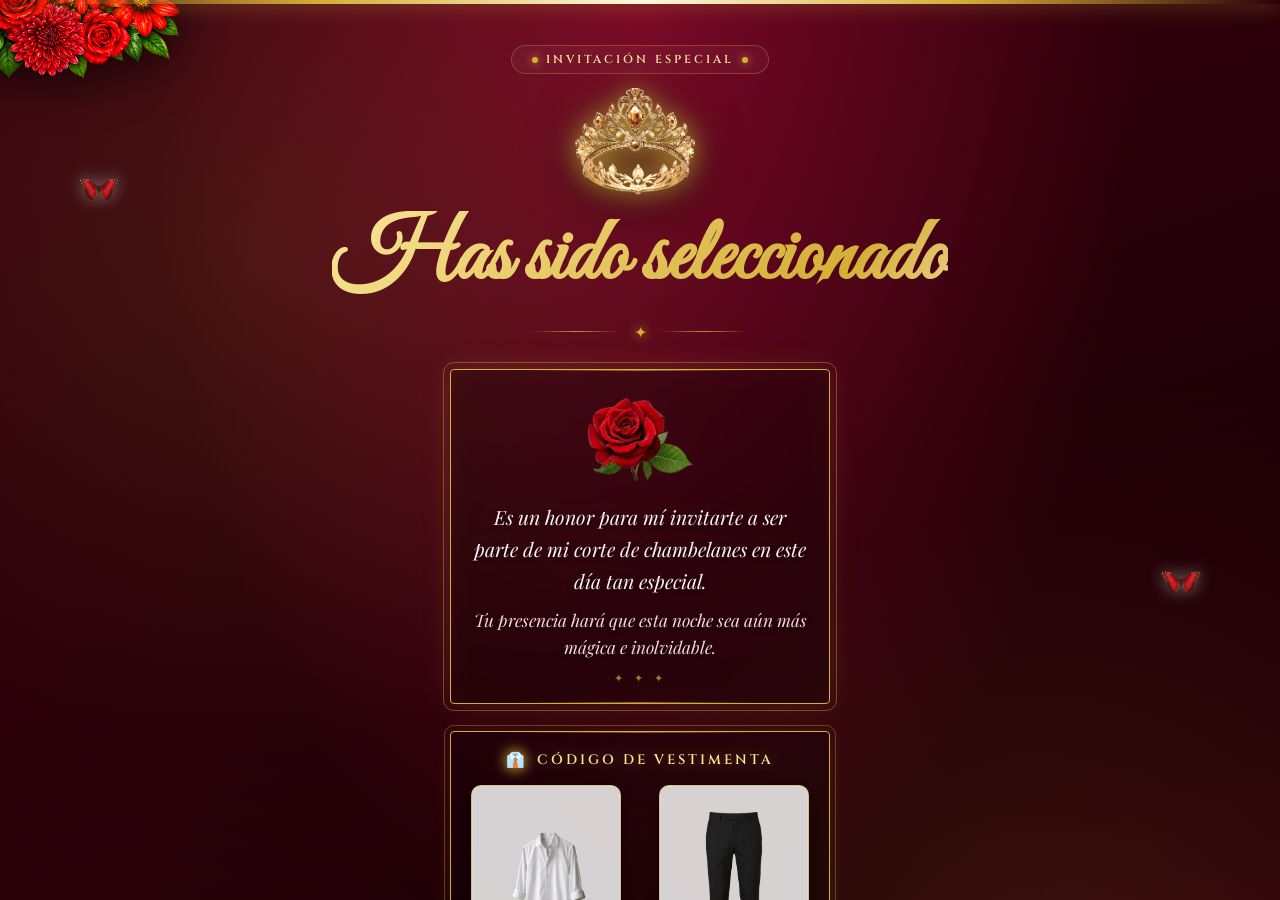
==== commit 02499245: "ultimos detalles2" ====
--- a/index.html
+++ b/index.html
@@ -2,188 +2,45 @@
 <html lang="es">
 <head>
   <meta charset="UTF-8" />
-  <meta name="viewport" content="width=device-width, initial-scale=1, viewport-fit=cover" />
+  <meta name="viewport" content="width=device-width, initial-scale=1.0" />
+
+  <!-- ── Título y descripción ── -->
   <title>Has sido seleccionado · Mis XV Años</title>
   <meta name="description" content="Has sido seleccionado para ser parte de mi corte de chambelanes. Domingo 29 de noviembre de 2026." />
   <meta name="theme-color" content="#4a0000" />
+
+  <!-- ── Vista previa en WhatsApp, Facebook y Telegram ──
+       IMPORTANTE: las direcciones deben ser COMPLETAS (con https://) y usar
+       el dominio de producción. Si tu dominio no es este, cámbialo en las 3 líneas. -->
   <meta property="og:type"         content="website" />
   <meta property="og:locale"       content="es_CO" />
-  <meta property="og:site_name"    content="Mis XV Años" />
+  <meta property="og:site_name"    content="Mis XV Años · Keidy Julieth" />
+  <meta property="og:url"          content="https://invitacion-chambelanes.vercel.app/" />
   <meta property="og:title"        content="Has sido seleccionado · Mis XV Años" />
   <meta property="og:description"  content="✨ Has sido seleccionado para ser parte de mi corte de chambelanes. Toca para ver tu invitación especial." />
-  <meta property="og:url"          content="https://invitacion-chambelanes.vercel.app/" />
-  <meta property="og:image"        content="https://invitacion-chambelanes.vercel.app/og.png" />
-  <meta property="og:image:type"   content="image/png" />
-  <meta property="og:image:width"  content="1197" />
-  <meta property="og:image:height" content="626" />
-  ...
-  <meta name="twitter:image"       content="https://invitacion-chambelanes.vercel.app/og.png" />
+  <meta property="og:image"        content="https://invitacion-chambelanes.vercel.app/og.jpg" />
+  <meta property="og:image:type"   content="image/jpeg" />
+  <meta property="og:image:width"  content="1200" />
+  <meta property="og:image:height" content="630" />
+  <meta property="og:image:alt"    content="Has sido seleccionado - Mis chambelanes - Keidy Julieth - 29 de noviembre de 2026" />
 
-  <link href="https://fonts.googleapis.com/css2?family=Allura&family=EB+Garamond:ital,wght@0,400;0,600;1,400&family=Great+Vibes&family=Cinzel:wght@400;700&display=swap" rel="stylesheet" />
-  <link rel="stylesheet" href="assets/invitacion.css" />
+  <meta name="twitter:card"        content="summary_large_image" />
+  <meta name="twitter:title"       content="Has sido seleccionado · Mis XV Años" />
+  <meta name="twitter:description" content="✨ Has sido seleccionado para ser parte de mi corte de chambelanes." />
+  <meta name="twitter:image"       content="https://invitacion-chambelanes.vercel.app/og.jpg" />
+
+  <!-- Ya NO usamos <meta http-equiv="refresh">: algunos lectores de vistas
+       previas la siguen y terminan leyendo la otra página, que no tiene estas etiquetas. -->
+  <style>
+    body{margin:0;min-height:100vh;display:grid;place-items:center;background:#1a0000;color:#f9e596;font-family:Georgia,serif;text-align:center}
+    a{color:#f9e596}
+  </style>
 </head>
-<body class="bloqueado">
-<!-- Filtro que rompe los bordes de los pergaminos de CSS -->
-<svg width="0" height="0" style="position:absolute" aria-hidden="true"><filter id="rugoso" x="-10%" y="-10%" width="120%" height="120%"><feTurbulence type="fractalNoise" baseFrequency="0.04" numOctaves="3" seed="7" result="n"/><feDisplacementMap in="SourceGraphic" in2="n" scale="14"/></filter></svg>
-
-
-<!-- Música (YouTube oculto). El enlace se cambia en assets/invitacion.js -->
-<div id="musica"><iframe id="yt" title="Música" allow="autoplay; encrypted-media" tabindex="-1"></iframe></div>
-
-<button id="musicBtn" aria-label="Música"><span>♪</span></button>
-<div id="petalos"   aria-hidden="true"></div>
-<div id="mariposas" aria-hidden="true"></div>
-<button id="autoBtn" aria-label="Pausar o reanudar el recorrido automático"><span>❚❚</span></button>
-
-<!-- PORTADA: el libro se abre al tocarlo -->
-<div id="portada">
-  <button id="abrir" aria-label="Abrir invitación">
-    <img src="assets/img/libro.png" alt="Libro Mis 15 años" />
-    <span>Toca para abrir tu invitación</span>
-  </button>
-</div>
-
-<main>
-
-  <!-- 1. Portada -->
-  <section class="sec hero">
-    <img class="flores" src="assets/img/flores1.png" alt="" />
-    <img class="bfly b1" src="assets/img/mar1.png" alt="" />
-    <img class="bfly b2" src="assets/img/mar1.png" alt="" />
-    <img class="bfly b3" src="assets/img/mar1.png" alt="" />
-    <div class="aro">
-      <img src="assets/img/aro.png" alt="" />
-      <h1>Mis 15<br />Años</h1>
-    </div>
-    <p class="nombre">Keidy Julieth</p>
-    <p class="apellido">Invitación especial</p>
-    <img class="princesa" src="assets/img/princesa1.png" alt="Keidy Julieth" />
-  </section>
-
-  <!-- 2. Sobre con sello -->
-  <section class="sec sobre-sec" data-palabras="4">
-    <div class="sobre rev" aria-label="Sobre con tu invitación">
-      <div class="sobre-dorso"></div>
-      <figure class="sobre-foto"><img src="assets/fotos/foto3.jpg" alt="Keidy Julieth" loading="lazy" /></figure>
-      <div class="sobre-frente"></div>
-      <div class="sobre-tapa"><div class="tapa-forma"></div><div class="sello"><span>XV</span></div></div>
-    </div>
-  </section>
-
-  <!-- 3. Has sido seleccionado -->
-  <section class="sec" data-corazon>
-    <div class="pergamino rev">
-      <img class="rosas-a" src="assets/img/racimo1.png" alt="" />
-      <div class="perg-cont">
-        <h2 class="script-t grande">Has sido seleccionado</h2>
-        <span class="filete"></span>
-        <p class="lugar">Es un honor para mí invitarte a ser parte de mi corte de chambelanes en este día tan especial.</p>
-        <p class="lugar">Tu presencia hará que esta noche sea aún más mágica e inolvidable.</p>
-      </div>
-      <img class="rosas-b" src="assets/img/racimo2.png" alt="" />
-    </div>
-  </section>
-
-  <!-- 4. Foto 1 -->
-  <section class="band">
-    <figure class="foto rev"><img src="assets/fotos/foto1.jpg" alt="Keidy Julieth" loading="lazy" /></figure>
-  </section>
-
-  <!-- 5. Fecha -->
-  <section class="sec fecha" data-corazon>
-    <h2 class="rev invita">
-      Te espero para celebrar<br />
-      mis 15 años<br />
-      junto a mi corte de chambelanes
-    </h2>
-    <div class="dia rev">
-      <div><b>Domingo</b><i>4:00 pm</i></div>
-      <strong>29</strong>
-      <div><b>Noviembre</b><i>2026</i></div>
-    </div>
-  </section>
-
-  <!-- 6. Cuenta regresiva -->
-  <section class="sec banda">
-    <div class="cinta rev"><span>29 de noviembre de 2026</span></div>
-    <p class="script-t grande rev">Que comience la</p>
-    <p class="cuenta-t rev">Cuenta regresiva</p>
-    <div class="cuenta-fila rev">
-      <div><span id="cd-dias">--</span><small>Días</small></div><em>:</em>
-      <div><span id="cd-horas">--</span><small>Horas</small></div><em>:</em>
-      <div><span id="cd-min">--</span><small>Minutos</small></div><em>:</em>
-      <div><span id="cd-seg">--</span><small>Segundos</small></div>
-    </div>
-  </section>
-
-  <!-- 7. Castillo -->
-  <section class="sec">
-    <div class="castillo rev">
-      <img src="assets/img/castillo.png" alt="Castillo" loading="lazy" />
-      <img class="rosas" src="assets/img/rosa1.png" alt="" />
-    </div>
-  </section>
-
-  <!-- 8. Agenda la fecha -->
-  <section class="sec agenda">
-    <h2 class="script-t grande rev">Agenda la fecha</h2>
-    <div class="orn rev" aria-hidden="true"><i></i><b>❦</b><i></i></div>
-    <div class="calendario rev" id="calendario" aria-label="Calendario de noviembre 2026"></div>
-  </section>
-
-  <!-- 9. Foto 2 -->
-  <section class="band">
-    <figure class="foto rev"><img src="assets/fotos/foto2.jpg" alt="Keidy Julieth" loading="lazy" /></figure>
-  </section>
-
-  <!-- 10. Lugares -->
-  <section class="sec">
-    <div class="pergamino rev">
-      <img class="rosas-a" src="assets/img/racimo1.png" alt="" />
-      <div class="perg-cont">
-        <svg class="icono" viewBox="0 0 64 64" fill="none" stroke="currentColor" stroke-width="2.4" stroke-linecap="round" stroke-linejoin="round" aria-hidden="true"><path d="M32 3v12M26 8h12"/><path d="M14 57V31l18-12 18 12v26z"/><path d="M26 57V43a6 6 0 0 1 12 0v14"/><path d="M7 57h50"/></svg>
-        <h2 class="script-t">Ceremonia religiosa</h2>
-        <p class="lugar">Capilla Vereda Chen</p>
-        <p class="hora">4:00 pm</p>
-        <span class="filete"></span>
-        <svg class="icono" viewBox="0 0 64 64" fill="none" stroke="currentColor" stroke-width="2.4" stroke-linecap="round" stroke-linejoin="round" aria-hidden="true"><g transform="rotate(-14 20 40)"><path d="M12 8h16l-2 20a6 6 0 0 1-12 0z"/><path d="M20 34v18M13 54h14"/></g><g transform="rotate(14 44 40)"><path d="M36 8h16l-2 20a6 6 0 0 1-12 0z"/><path d="M44 34v18M37 54h14"/></g><path d="M30 4l1.5 4M36 3l-1 4M26 6l2 3" stroke-width="1.8"/></svg>
-        <h2 class="script-t">Recepción y celebración</h2>
-        <p class="lugar">Residencia Familia Avila Rodríguez</p>
-        <a class="boton" id="mapa" target="_blank" rel="noopener">Ver ubicación</a>
-      </div>
-      <img class="rosas-b" src="assets/img/racimo2.png" alt="" />
-    </div>
-  </section>
-
-  <!-- 11. Código de vestimenta -->
-  <section class="sec">
-    <div class="pergamino rev">
-      <img class="rosas-a" src="assets/img/racimo1.png" alt="" />
-      <div class="perg-cont">
-        <h2 class="script-t grande">Código de vestimenta</h2>
-        <div class="look">
-          <figure><div class="prenda"><img src="assets/img/camisa-blanca.png" alt="Camisa blanca" loading="lazy" /></div><figcaption>Camisa <strong>blanca</strong></figcaption></figure>
-          <figure><div class="prenda"><img src="assets/img/pantalon-negro.png" alt="Pantalón negro" loading="lazy" /></div><figcaption>Pantalón <strong>negro</strong></figcaption></figure>
-        </div>
-      </div>
-      <img class="rosas-b" src="assets/img/racimo2.png" alt="" />
-    </div>
-  </section>
-
-  <!-- 12. Confirmación y cierre con fuegos -->
-  <section class="sec cierre" data-corazon>
-    <canvas id="fuegos" aria-hidden="true"></canvas>
-    <img class="corona rev" src="assets/img/corona.png" alt="" />
-    <h2 class="titulo final rev">¡Cuento contigo!</h2>
-    <p class="mensaje rev">Confirma tu participación para que tu lugar en mi corte quede reservado.</p>
-    <a class="boton rev" href="https://wa.me/573142019254?text=%C2%A1Hola%21%20Confirmo%20que%20he%20sido%20seleccionado%20como%20chambel%C3%A1n%20para%20los%20XV%20a%C3%B1os%20de%20Keidy%20Julieth%20%F0%9F%92%96%0A%0A%C2%A1Cuenta%20conmigo%20para%20ese%20d%C3%ADa%20tan%20especial%21%20%E2%9C%A8" target="_blank" rel="noopener noreferrer" aria-label="Confirmar por WhatsApp">Confirmar por WhatsApp</a>
-    <p class="nota rev">Al tocar el botón se abrirá WhatsApp con un mensaje listo para enviar.</p>
-    <img class="rosa rev" src="assets/img/rosa1.png" alt="" />
-  </section>
-
-</main>
-
-<script src="assets/invitacion.js"></script>
-<script src="assets/fuegos.js"></script>
+<body>
+<p>Abriendo tu invitación… <br /><a href="paginas/10-chambelanes/chambelanes.html">Toca aquí si no se abre sola</a></p>
+<script>
+  // Las personas son redirigidas; los lectores de vistas previas solo leen las etiquetas de arriba.
+  window.location.replace("paginas/10-chambelanes/chambelanes.html");
+</script>
 </body>
 </html>
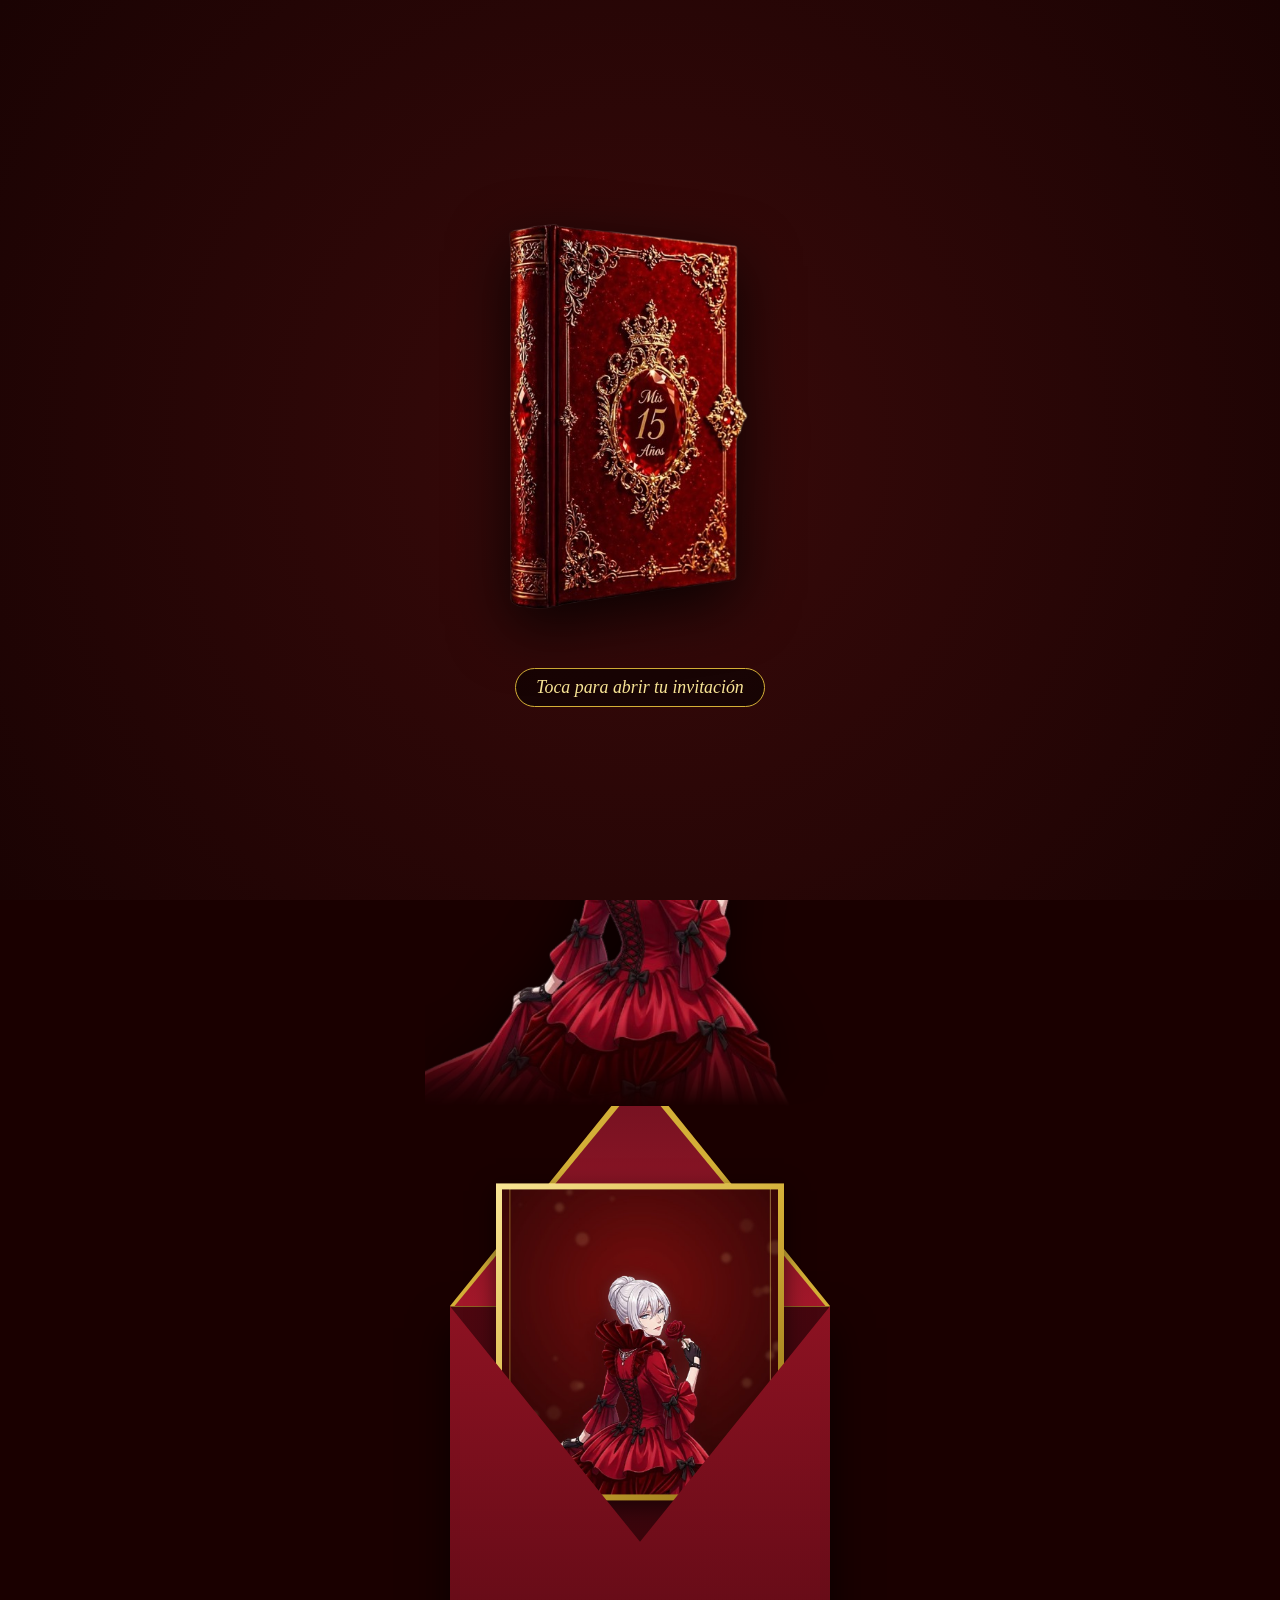
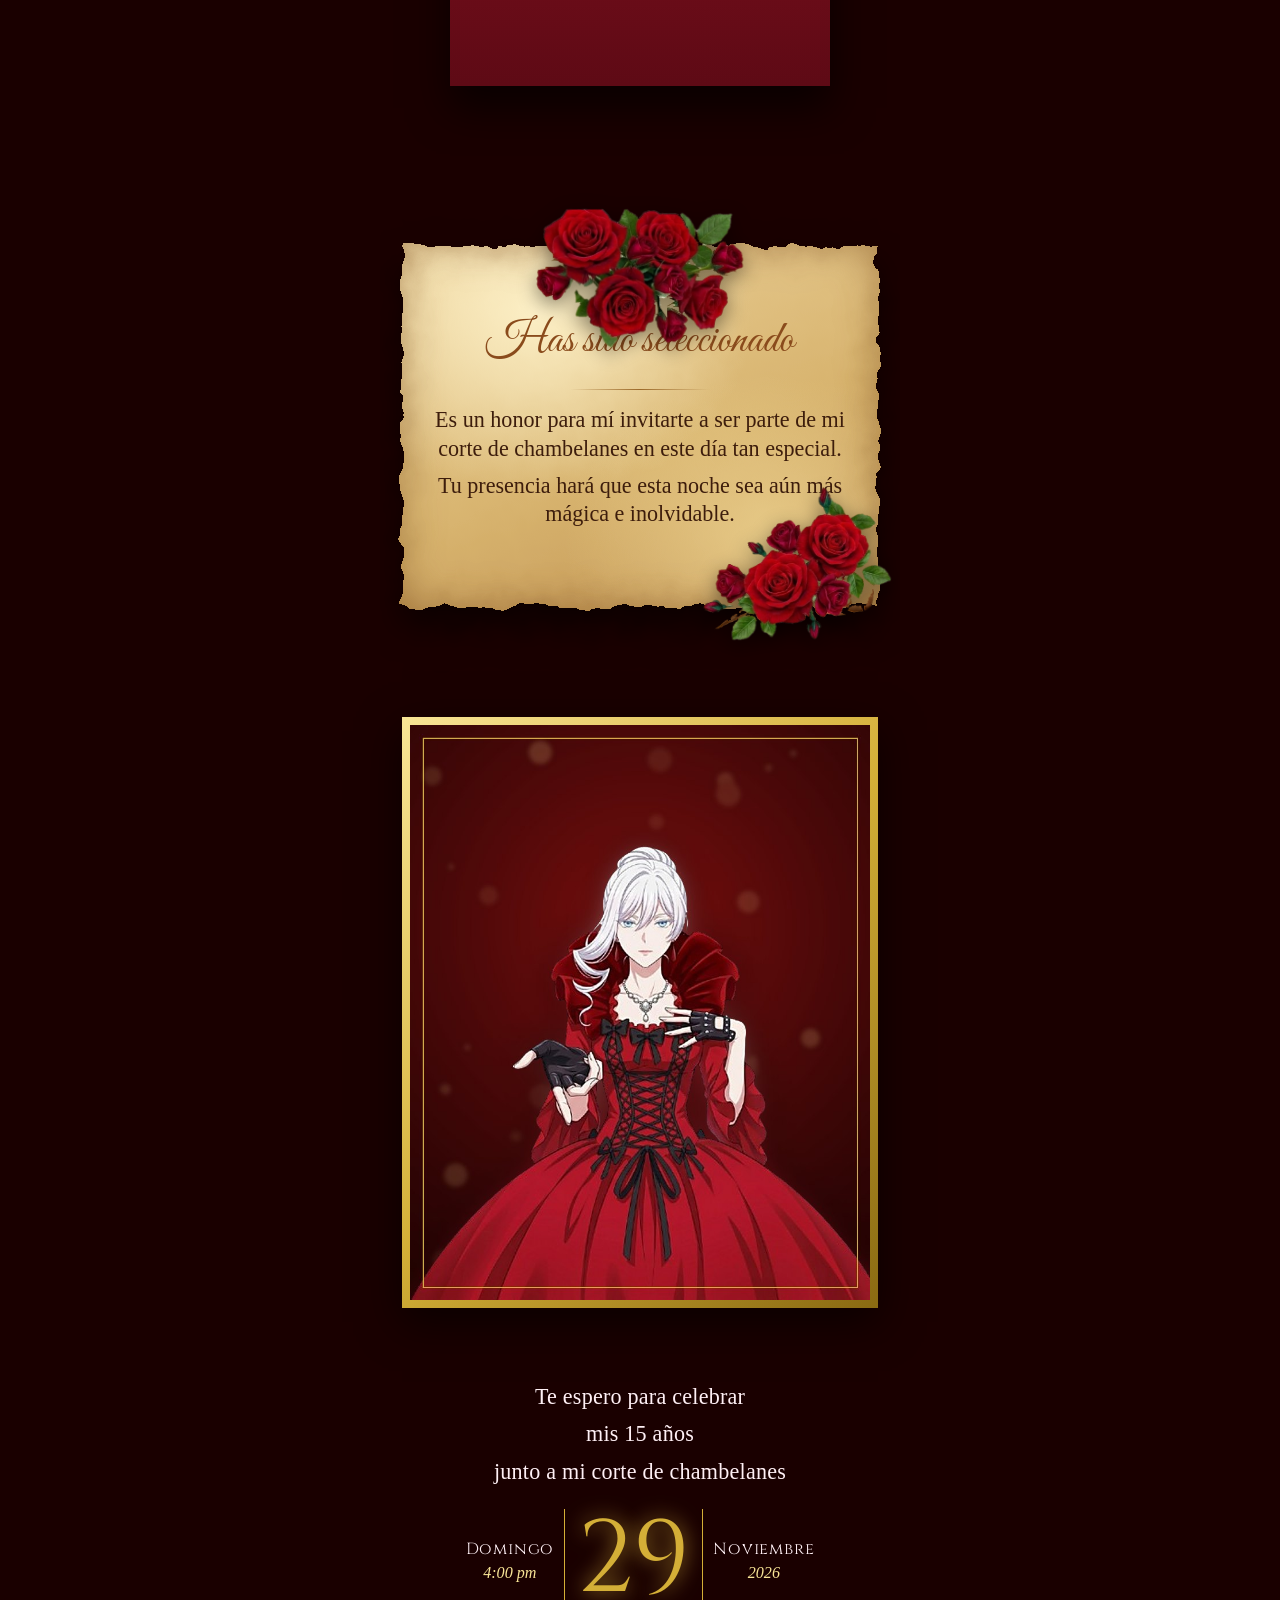
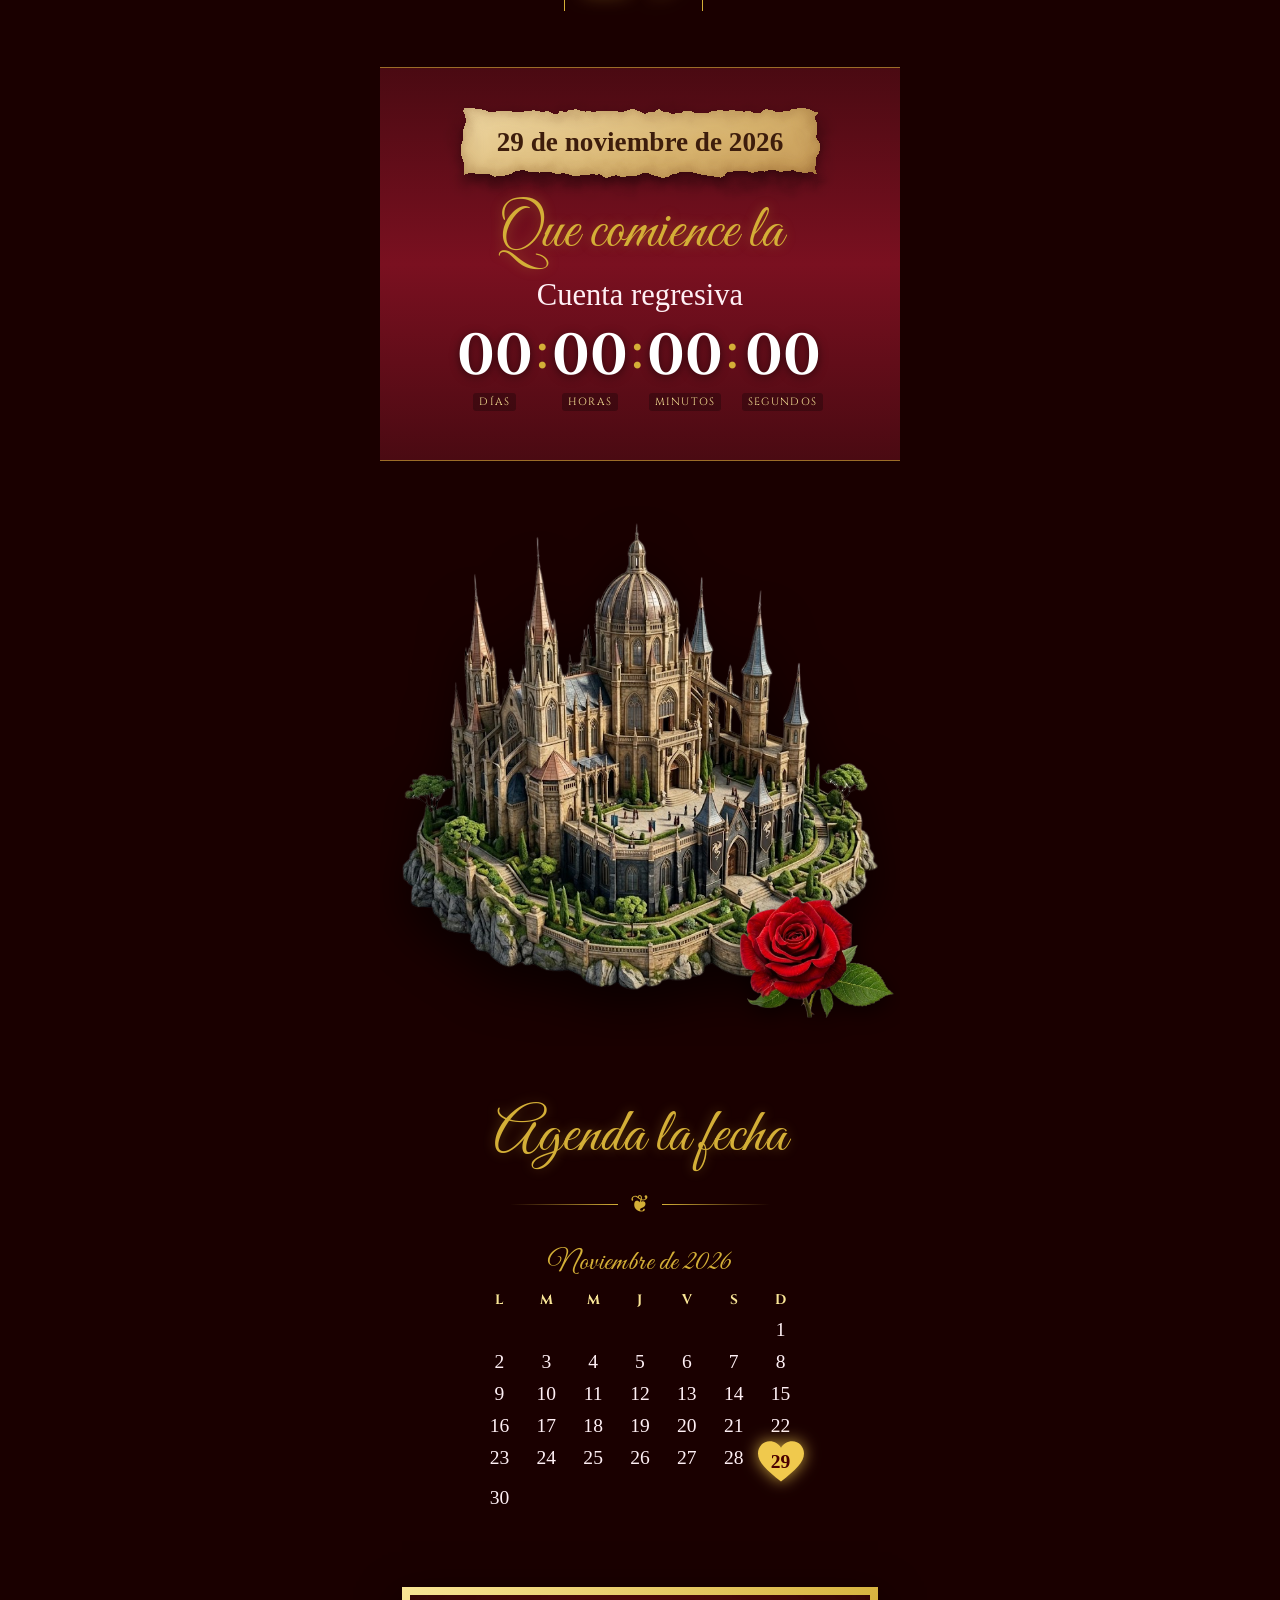
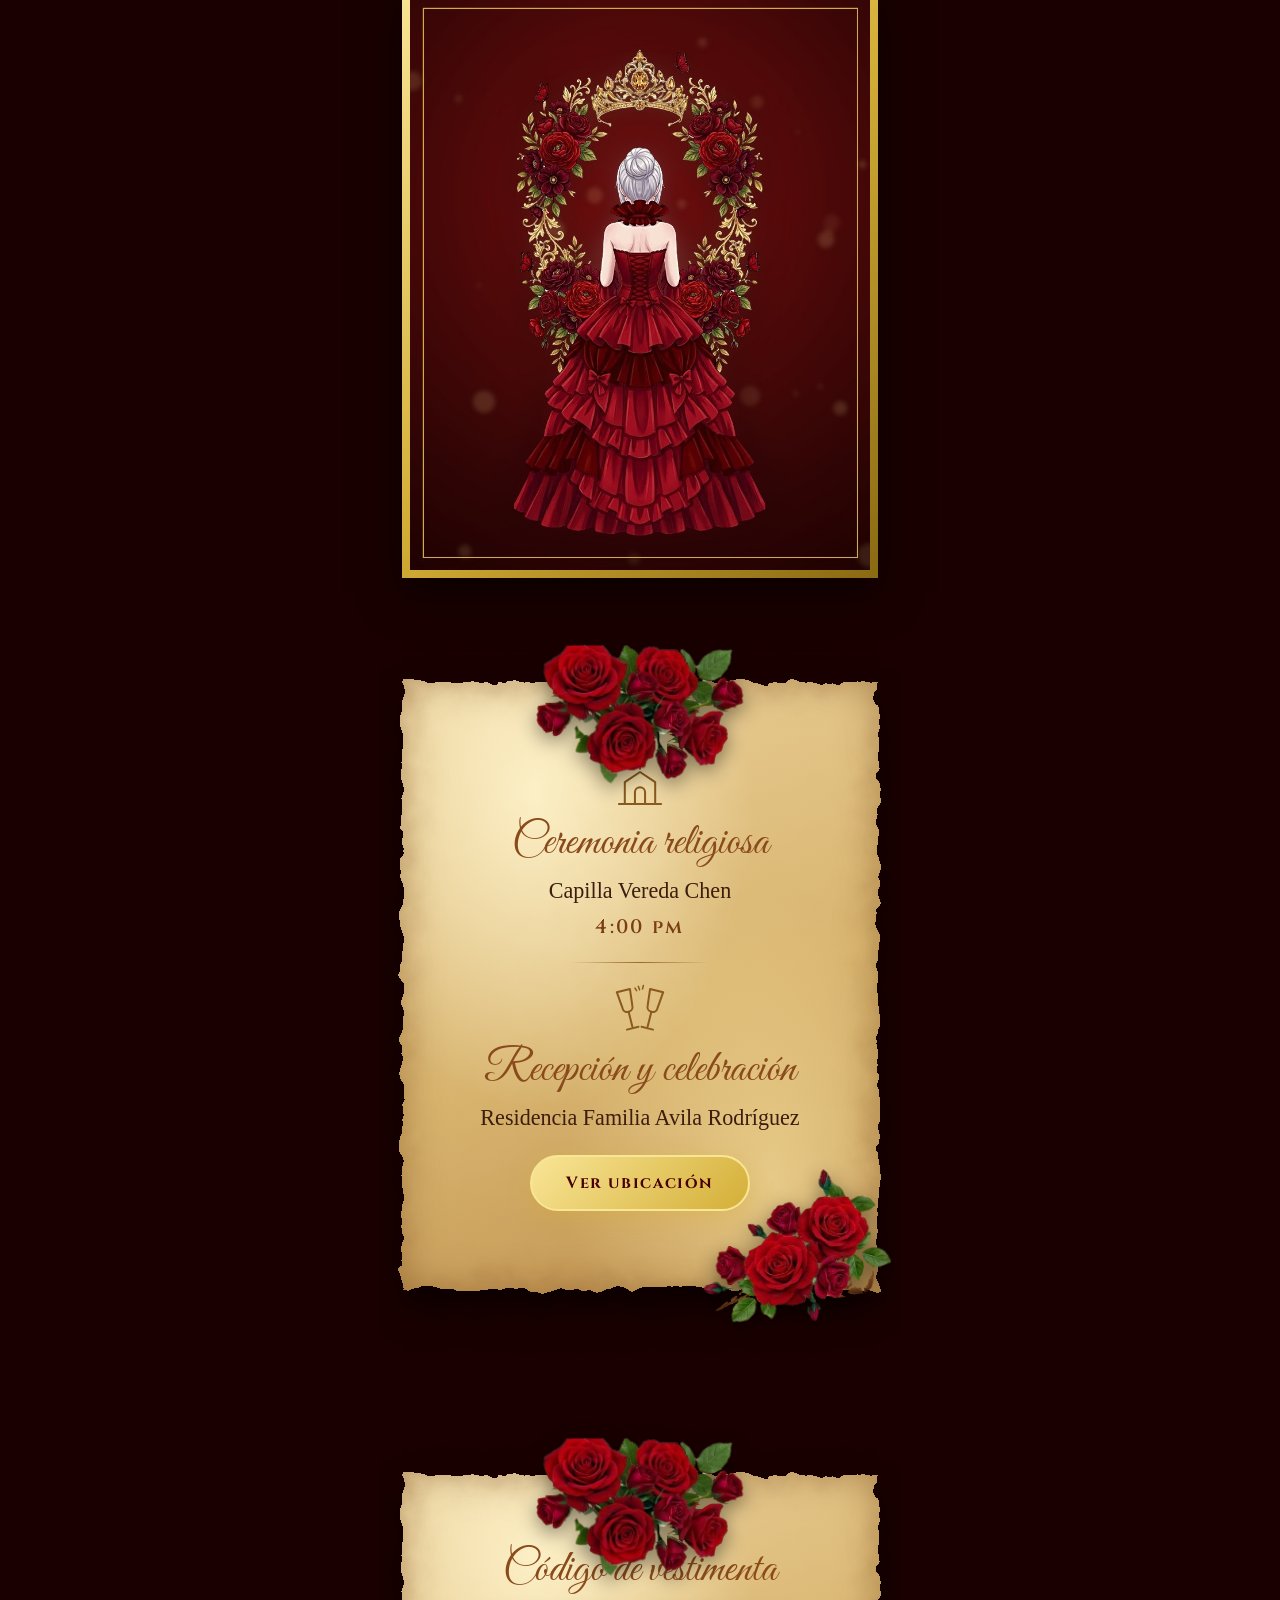
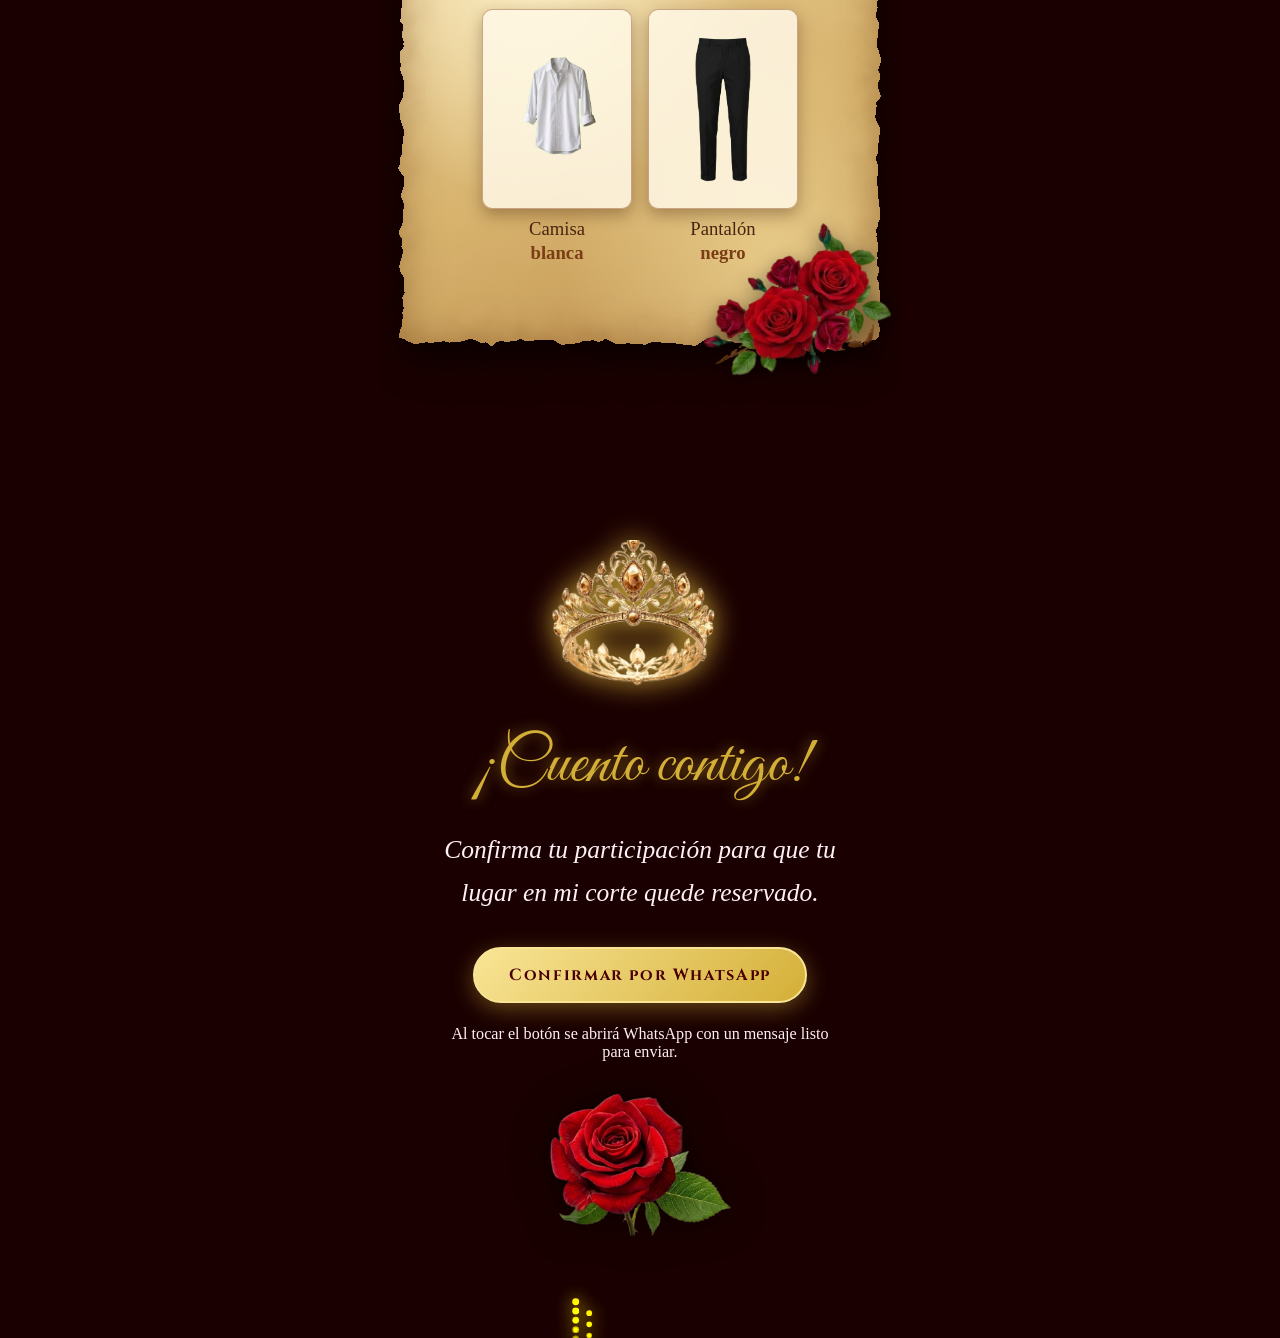
==== commit de1aee7f: "ultimos detalles4" ====
--- a/index.html
+++ b/index.html
@@ -2,45 +2,188 @@
 <html lang="es">
 <head>
   <meta charset="UTF-8" />
-  <meta name="viewport" content="width=device-width, initial-scale=1.0" />
-
-  <!-- ── Título y descripción ── -->
+  <meta name="viewport" content="width=device-width, initial-scale=1, viewport-fit=cover" />
   <title>Has sido seleccionado · Mis XV Años</title>
   <meta name="description" content="Has sido seleccionado para ser parte de mi corte de chambelanes. Domingo 29 de noviembre de 2026." />
   <meta name="theme-color" content="#4a0000" />
-
-  <!-- ── Vista previa en WhatsApp, Facebook y Telegram ──
-       IMPORTANTE: las direcciones deben ser COMPLETAS (con https://) y usar
-       el dominio de producción. Si tu dominio no es este, cámbialo en las 3 líneas. -->
   <meta property="og:type"         content="website" />
   <meta property="og:locale"       content="es_CO" />
-  <meta property="og:site_name"    content="Mis XV Años · Keidy Julieth" />
-  <meta property="og:url"          content="https://invitacion-chambelanes.vercel.app/" />
+  <meta property="og:site_name"    content="Mis XV Años" />
   <meta property="og:title"        content="Has sido seleccionado · Mis XV Años" />
   <meta property="og:description"  content="✨ Has sido seleccionado para ser parte de mi corte de chambelanes. Toca para ver tu invitación especial." />
-  <meta property="og:image"        content="https://invitacion-chambelanes.vercel.app/og.jpg" />
+  <meta property="og:url"          content="https://invitacion-chambelanes.vercel.app/" />
+  <meta property="og:image"        content="https://invitacion-chambelanes.vercel.app/assets/og.jpg" />
   <meta property="og:image:type"   content="image/jpeg" />
+  <meta property="og:image:secure_url" content="https://invitacion-chambelanes.vercel.app/assets/og.jpg" />
   <meta property="og:image:width"  content="1200" />
   <meta property="og:image:height" content="630" />
-  <meta property="og:image:alt"    content="Has sido seleccionado - Mis chambelanes - Keidy Julieth - 29 de noviembre de 2026" />
+  <meta name="twitter:card"        content="summary_large_image" />
 
-  <meta name="twitter:card"        content="summary_large_image" />
-  <meta name="twitter:title"       content="Has sido seleccionado · Mis XV Años" />
-  <meta name="twitter:description" content="✨ Has sido seleccionado para ser parte de mi corte de chambelanes." />
-  <meta name="twitter:image"       content="https://invitacion-chambelanes.vercel.app/og.jpg" />
+  <link href="https://fonts.googleapis.com/css2?family=Allura&family=EB+Garamond:ital,wght@0,400;0,600;1,400&family=Great+Vibes&family=Cinzel:wght@400;700&display=swap" rel="stylesheet" />
+  <link rel="stylesheet" href="assets/invitacion.css" />
+</head>
+<body class="bloqueado">
+<!-- Filtro que rompe los bordes de los pergaminos de CSS -->
+<svg width="0" height="0" style="position:absolute" aria-hidden="true"><filter id="rugoso" x="-10%" y="-10%" width="120%" height="120%"><feTurbulence type="fractalNoise" baseFrequency="0.04" numOctaves="3" seed="7" result="n"/><feDisplacementMap in="SourceGraphic" in2="n" scale="14"/></filter></svg>
 
-  <!-- Ya NO usamos <meta http-equiv="refresh">: algunos lectores de vistas
-       previas la siguen y terminan leyendo la otra página, que no tiene estas etiquetas. -->
-  <style>
-    body{margin:0;min-height:100vh;display:grid;place-items:center;background:#1a0000;color:#f9e596;font-family:Georgia,serif;text-align:center}
-    a{color:#f9e596}
-  </style>
-</head>
-<body>
-<p>Abriendo tu invitación… <br /><a href="paginas/10-chambelanes/chambelanes.html">Toca aquí si no se abre sola</a></p>
-<script>
-  // Las personas son redirigidas; los lectores de vistas previas solo leen las etiquetas de arriba.
-  window.location.replace("paginas/10-chambelanes/chambelanes.html");
-</script>
+
+<!-- Música (YouTube oculto). El enlace se cambia en assets/invitacion.js -->
+<div id="musica"><iframe id="yt" title="Música" allow="autoplay; encrypted-media" tabindex="-1"></iframe></div>
+
+<button id="musicBtn" aria-label="Música"><span>♪</span></button>
+<div id="petalos"   aria-hidden="true"></div>
+<div id="mariposas" aria-hidden="true"></div>
+<button id="autoBtn" aria-label="Pausar o reanudar el recorrido automático"><span>❚❚</span></button>
+
+<!-- PORTADA: el libro se abre al tocarlo -->
+<div id="portada">
+  <button id="abrir" aria-label="Abrir invitación">
+    <img src="assets/img/libro.png" alt="Libro Mis 15 años" />
+    <span>Toca para abrir tu invitación</span>
+  </button>
+</div>
+
+<main>
+
+  <!-- 1. Portada -->
+  <section class="sec hero">
+    <img class="flores" src="assets/img/flores1.png" alt="" />
+    <img class="bfly b1" src="assets/img/mar1.png" alt="" />
+    <img class="bfly b2" src="assets/img/mar1.png" alt="" />
+    <img class="bfly b3" src="assets/img/mar1.png" alt="" />
+    <div class="aro">
+      <img src="assets/img/aro.png" alt="" />
+      <h1>Mis 15<br />Años</h1>
+    </div>
+    <p class="nombre">Keidy Julieth</p>
+    <p class="apellido">Invitación especial</p>
+    <img class="princesa" src="assets/img/princesa1.png" alt="Keidy Julieth" />
+  </section>
+
+  <!-- 2. Sobre con sello -->
+  <section class="sec sobre-sec" data-palabras="4">
+    <div class="sobre rev" aria-label="Sobre con tu invitación">
+      <div class="sobre-dorso"></div>
+      <figure class="sobre-foto"><img src="assets/fotos/foto3.jpg" alt="Keidy Julieth" loading="lazy" /></figure>
+      <div class="sobre-frente"></div>
+      <div class="sobre-tapa"><div class="tapa-forma"></div><div class="sello"><span>XV</span></div></div>
+    </div>
+  </section>
+
+  <!-- 3. Has sido seleccionado -->
+  <section class="sec" data-corazon>
+    <div class="pergamino rev">
+      <img class="rosas-a" src="assets/img/racimo1.png" alt="" />
+      <div class="perg-cont">
+        <h2 class="script-t grande">Has sido seleccionado</h2>
+        <span class="filete"></span>
+        <p class="lugar">Es un honor para mí invitarte a ser parte de mi corte de chambelanes en este día tan especial.</p>
+        <p class="lugar">Tu presencia hará que esta noche sea aún más mágica e inolvidable.</p>
+      </div>
+      <img class="rosas-b" src="assets/img/racimo2.png" alt="" />
+    </div>
+  </section>
+
+  <!-- 4. Foto 1 -->
+  <section class="band">
+    <figure class="foto rev"><img src="assets/fotos/foto1.jpg" alt="Keidy Julieth" loading="lazy" /></figure>
+  </section>
+
+  <!-- 5. Fecha -->
+  <section class="sec fecha" data-corazon>
+    <h2 class="rev invita">
+      Te espero para celebrar<br />
+      mis 15 años<br />
+      junto a mi corte de chambelanes
+    </h2>
+    <div class="dia rev">
+      <div><b>Domingo</b><i>4:00 pm</i></div>
+      <strong>29</strong>
+      <div><b>Noviembre</b><i>2026</i></div>
+    </div>
+  </section>
+
+  <!-- 6. Cuenta regresiva -->
+  <section class="sec banda">
+    <div class="cinta rev"><span>29 de noviembre de 2026</span></div>
+    <p class="script-t grande rev">Que comience la</p>
+    <p class="cuenta-t rev">Cuenta regresiva</p>
+    <div class="cuenta-fila rev">
+      <div><span id="cd-dias">--</span><small>Días</small></div><em>:</em>
+      <div><span id="cd-horas">--</span><small>Horas</small></div><em>:</em>
+      <div><span id="cd-min">--</span><small>Minutos</small></div><em>:</em>
+      <div><span id="cd-seg">--</span><small>Segundos</small></div>
+    </div>
+  </section>
+
+  <!-- 7. Castillo -->
+  <section class="sec">
+    <div class="castillo rev">
+      <img src="assets/img/castillo.png" alt="Castillo" loading="lazy" />
+      <img class="rosas" src="assets/img/rosa1.png" alt="" />
+    </div>
+  </section>
+
+  <!-- 8. Agenda la fecha -->
+  <section class="sec agenda">
+    <h2 class="script-t grande rev">Agenda la fecha</h2>
+    <div class="orn rev" aria-hidden="true"><i></i><b>❦</b><i></i></div>
+    <div class="calendario rev" id="calendario" aria-label="Calendario de noviembre 2026"></div>
+  </section>
+
+  <!-- 9. Foto 2 -->
+  <section class="band">
+    <figure class="foto rev"><img src="assets/fotos/foto2.jpg" alt="Keidy Julieth" loading="lazy" /></figure>
+  </section>
+
+  <!-- 10. Lugares -->
+  <section class="sec">
+    <div class="pergamino rev">
+      <img class="rosas-a" src="assets/img/racimo1.png" alt="" />
+      <div class="perg-cont">
+        <svg class="icono" viewBox="0 0 64 64" fill="none" stroke="currentColor" stroke-width="2.4" stroke-linecap="round" stroke-linejoin="round" aria-hidden="true"><path d="M32 3v12M26 8h12"/><path d="M14 57V31l18-12 18 12v26z"/><path d="M26 57V43a6 6 0 0 1 12 0v14"/><path d="M7 57h50"/></svg>
+        <h2 class="script-t">Ceremonia religiosa</h2>
+        <p class="lugar">Capilla Vereda Chen</p>
+        <p class="hora">4:00 pm</p>
+        <span class="filete"></span>
+        <svg class="icono" viewBox="0 0 64 64" fill="none" stroke="currentColor" stroke-width="2.4" stroke-linecap="round" stroke-linejoin="round" aria-hidden="true"><g transform="rotate(-14 20 40)"><path d="M12 8h16l-2 20a6 6 0 0 1-12 0z"/><path d="M20 34v18M13 54h14"/></g><g transform="rotate(14 44 40)"><path d="M36 8h16l-2 20a6 6 0 0 1-12 0z"/><path d="M44 34v18M37 54h14"/></g><path d="M30 4l1.5 4M36 3l-1 4M26 6l2 3" stroke-width="1.8"/></svg>
+        <h2 class="script-t">Recepción y celebración</h2>
+        <p class="lugar">Residencia Familia Avila Rodríguez</p>
+        <a class="boton" id="mapa" target="_blank" rel="noopener">Ver ubicación</a>
+      </div>
+      <img class="rosas-b" src="assets/img/racimo2.png" alt="" />
+    </div>
+  </section>
+
+  <!-- 11. Código de vestimenta -->
+  <section class="sec">
+    <div class="pergamino rev">
+      <img class="rosas-a" src="assets/img/racimo1.png" alt="" />
+      <div class="perg-cont">
+        <h2 class="script-t grande">Código de vestimenta</h2>
+        <div class="look">
+          <figure><div class="prenda"><img src="assets/img/camisa-blanca.png" alt="Camisa blanca" loading="lazy" /></div><figcaption>Camisa <strong>blanca</strong></figcaption></figure>
+          <figure><div class="prenda"><img src="assets/img/pantalon-negro.png" alt="Pantalón negro" loading="lazy" /></div><figcaption>Pantalón <strong>negro</strong></figcaption></figure>
+        </div>
+      </div>
+      <img class="rosas-b" src="assets/img/racimo2.png" alt="" />
+    </div>
+  </section>
+
+  <!-- 12. Confirmación y cierre con fuegos -->
+  <section class="sec cierre" data-corazon>
+    <canvas id="fuegos" aria-hidden="true"></canvas>
+    <img class="corona rev" src="assets/img/corona.png" alt="" />
+    <h2 class="titulo final rev">¡Cuento contigo!</h2>
+    <p class="mensaje rev">Confirma tu participación para que tu lugar en mi corte quede reservado.</p>
+    <a class="boton rev" href="https://wa.me/573142019254?text=%C2%A1Hola%21%20Confirmo%20que%20he%20sido%20seleccionado%20como%20chambel%C3%A1n%20para%20los%20XV%20a%C3%B1os%20de%20Keidy%20Julieth%20%F0%9F%92%96%0A%0A%C2%A1Cuenta%20conmigo%20para%20ese%20d%C3%ADa%20tan%20especial%21%20%E2%9C%A8" target="_blank" rel="noopener noreferrer" aria-label="Confirmar por WhatsApp">Confirmar por WhatsApp</a>
+    <p class="nota rev">Al tocar el botón se abrirá WhatsApp con un mensaje listo para enviar.</p>
+    <img class="rosa rev" src="assets/img/rosa1.png" alt="" />
+  </section>
+
+</main>
+
+<script src="assets/invitacion.js"></script>
+<script src="assets/fuegos.js"></script>
 </body>
 </html>
--- a/assets/invitacion.css
+++ b/assets/invitacion.css
@@ -0,0 +1,225 @@
+/* =========================================================
+   INVITACIÓN KEIDY JULIETH — CSS v2.0
+   Base: original que funcionaba · + mejoras visuales
+   ========================================================= */
+
+:root{--vino:#1a0303;--rojo:#4a0000;--rojo2:#7a0e0e;--oro:#d4af37;--oro2:#f9e596;--crema:#fff0f5}
+*{margin:0;padding:0;box-sizing:border-box}
+html{font-size:106.25%}
+body{font-family:"EB Garamond",serif;background:#1a0000;color:var(--crema);overflow-x:hidden;-webkit-tap-highlight-color:transparent}
+body.bloqueado{overflow:hidden;height:100dvh}
+img{display:block;max-width:100%}
+body::before{content:"";position:fixed;inset:0;z-index:-1;background:radial-gradient(circle at top,#7a0e0e 0%,#4a0000 50%,#1a0000 100%)}
+main{max-width:520px;margin:0 auto;position:relative}
+
+/* ── Secciones ── */
+.sec{position:relative;min-height:auto;padding:56px 22px;display:flex;flex-direction:column;align-items:center;justify-content:center;gap:18px;text-align:center;overflow:hidden}
+.band{padding:14px 22px}
+h2{font-family:Cinzel,serif;font-weight:400;font-size:clamp(1rem,4.6vw,1.25rem);letter-spacing:.14em;color:var(--oro2)}
+.corona{width:min(60%,230px);filter:drop-shadow(0 0 14px var(--oro))}
+.flores{position:absolute;top:0;left:0;width:100%;pointer-events:none}
+
+/* ── Hero ── */
+.hero{min-height:100svh;justify-content:flex-start;padding:min(40vw,190px) 0 0;gap:0}
+.aro{position:relative;width:min(68%,290px)}
+.aro img{width:100%;filter:drop-shadow(0 0 14px rgba(212,175,55,.6))}
+.aro h1{position:absolute;left:0;right:0;top:56%;translate:0 -50%;font-family:"Great Vibes",cursive;font-weight:400;font-size:clamp(2.6rem,13vw,4.2rem);line-height:.95;color:var(--oro);text-shadow:0 0 14px rgba(212,175,55,.8);animation:aparece 1.8s cubic-bezier(.2,.8,.2,1) both}
+.nombre{font-family:"Great Vibes",cursive;font-size:clamp(2.6rem,13vw,4rem);color:var(--oro2);text-shadow:0 0 16px rgba(0,0,0,.7);margin-top:6px;animation:aparece 1.8s .8s cubic-bezier(.2,.8,.2,1) both}
+.apellido{font-family:Cinzel,serif;letter-spacing:.3em;font-size:.85rem;color:var(--oro)}
+.princesa{width:min(100%,430px);margin-top:auto;filter:drop-shadow(0 0 24px rgba(0,0,0,.6));-webkit-mask-image:linear-gradient(#000 78%,transparent);mask-image:linear-gradient(#000 78%,transparent)}
+@keyframes aparece{from{opacity:0;transform:scale(.7) translateY(30px);filter:blur(8px)}to{opacity:1;transform:none;filter:none}}
+.bfly{position:absolute;width:44px;z-index:3;pointer-events:none;filter:drop-shadow(0 0 8px rgba(255,255,255,.35))}
+.b1{left:12%;top:46%;animation:vuelo1 9s ease-in-out infinite}
+.b2{right:10%;top:62%;animation:vuelo2 11s ease-in-out infinite}
+.b3{left:40%;top:78%;animation:vuelo3 13s ease-in-out infinite}
+@keyframes vuelo1{50%{transform:translate(70px,-90px) rotate(25deg)}}
+@keyframes vuelo2{50%{transform:translate(-90px,-60px) rotate(-30deg)}}
+@keyframes vuelo3{50%{transform:translate(60px,-120px) rotate(18deg)}}
+
+/* ── Marcos de texto ── */
+.marco{position:relative;width:100%;padding:38px 24px;border:1px solid var(--oro);outline:1px solid rgba(212,175,55,.45);outline-offset:6px;background:rgba(0,0,0,.28);display:flex;flex-direction:column;align-items:center;gap:14px}
+.texto{font-style:italic;font-size:clamp(1.05rem,4.7vw,1.3rem);line-height:1.85;color:var(--crema)}
+.lugar{font-size:1.2rem;color:var(--crema)}
+.filete{width:60px;height:1px;background:var(--oro);margin:6px 0}
+.nombres{font-family:"Great Vibes",cursive;font-size:clamp(2.2rem,10vw,3.1rem);line-height:1.35;color:var(--oro);text-shadow:0 0 12px rgba(0,0,0,.5)}
+.nombres span{font-family:Cinzel,serif;font-size:1.1rem;color:var(--oro2)}
+.titulo{font-family:"Great Vibes",cursive;font-size:clamp(2.6rem,12vw,3.8rem);letter-spacing:0;color:var(--oro);text-shadow:0 0 14px rgba(212,175,55,.6)}
+.boton{display:inline-block;margin-top:10px;padding:15px 34px;border-radius:50px;border:2px solid var(--oro2);background:linear-gradient(135deg,var(--oro2),var(--oro));color:var(--rojo);font:700 .95rem Cinzel,serif;letter-spacing:.1em;text-decoration:none;box-shadow:0 6px 22px rgba(212,175,55,.4);transition:transform .25s}
+.boton:hover,.boton:focus-visible{transform:scale(1.05)}
+
+/* ── Fotos ── */
+.foto{width:100%;padding:8px;background:linear-gradient(135deg,var(--oro2),var(--oro),#8a6a12);box-shadow:0 14px 40px rgba(0,0,0,.6)}
+.foto img{width:100%;aspect-ratio:4/5;object-fit:cover}
+
+
+
+/* ── Fecha ── */
+.invita{line-height:1.8}
+.dia{display:flex;align-items:center;justify-content:center;gap:18px}
+.dia div{display:flex;flex-direction:column;gap:4px}
+.dia b{font:400 1.05rem Cinzel,serif;letter-spacing:.1em;color:var(--crema)}
+.dia i{font-size:.95rem;color:var(--oro2)}
+.dia strong{font:400 clamp(4rem,22vw,6rem)/1 Cinzel,serif;color:var(--oro);text-shadow:0 0 20px rgba(212,175,55,.8);padding:0 18px;border-inline:1px solid var(--oro)}
+.calendario{width:min(100%,340px);padding:8px 6px}
+.calendario h3{font:400 1.7rem "Great Vibes",cursive;color:var(--oro);margin-bottom:10px;letter-spacing:.02em}
+.cal-rejilla{display:grid;grid-template-columns:repeat(7,1fr);gap:6px 0;font-size:1rem}
+.cal-rejilla b{font:700 .8rem Cinzel,serif;color:var(--oro2)}
+
+/* ── Cierre ── */
+.cierre{gap:22px}
+.mensaje{font-style:italic;font-size:clamp(1.2rem,5.4vw,1.5rem);line-height:1.7;min-height:5.2em;display:flex;align-items:center;max-width:90%;transition:opacity .5s,transform .5s}
+.final{margin-top:12px}
+.rosa{width:min(46%,190px);filter:drop-shadow(0 0 18px rgba(0,0,0,.6))}
+
+/* ── Portada ── */
+#portada{position:fixed;inset:0;z-index:9999;display:grid;place-items:center;background:radial-gradient(circle at center,#3a0a0a,var(--vino));transition:opacity 1.2s,visibility 1.2s}
+#portada.abierta{opacity:0;visibility:hidden;pointer-events:none}
+#abrir{background:none;border:0;color:var(--oro2);display:flex;flex-direction:column;align-items:center;gap:24px;cursor:pointer;font:italic 1.05rem "EB Garamond",serif}
+#abrir img{width:min(70vw,300px);filter:drop-shadow(0 20px 30px rgba(0,0,0,.8));animation:flota 4s ease-in-out infinite;transition:transform 1.2s}
+#abrir span{padding:8px 20px;border:1px solid var(--oro);border-radius:30px;background:rgba(0,0,0,.5);animation:pulso 2s infinite}
+#portada.abierta #abrir img{transform:scale(1.5)}
+@keyframes flota{50%{transform:translateY(-10px)}}
+@keyframes pulso{50%{opacity:.55}}
+
+/* ── Botón música ── */
+#musicBtn{position:fixed;top:max(16px,env(safe-area-inset-top));right:16px;z-index:9000;width:52px;height:52px;border-radius:50%;border:2px solid var(--oro);background:linear-gradient(135deg,#b30000,var(--rojo));color:var(--oro2);font-size:1.5rem;cursor:pointer;box-shadow:0 5px 20px rgba(0,0,0,.6),0 0 15px rgba(212,175,55,.5)}
+#musicBtn.playing span{display:inline-block;animation:gira 3s linear infinite}
+@keyframes gira{to{transform:rotate(360deg)}}
+
+/* ── Iframe de YouTube OCULTO ──
+   IMPORTANTE: no usar visibility:hidden ni clip-path aquí.
+   position:absolute + width/height:1px + opacity:0 es suficiente
+   para ocultarlo sin bloquear los postMessages de la API de YouTube. ── */
+#musica{position:absolute;width:1px;height:1px;opacity:0;overflow:hidden;pointer-events:none}
+
+/* ── Pétalos ── */
+#petalos{position:fixed;inset:0;z-index:50;pointer-events:none;overflow:hidden}
+.petalo{position:absolute;top:-8vh;opacity:.9;animation:cae linear infinite;filter:drop-shadow(0 0 4px rgba(179,0,0,.5))}
+@keyframes cae{to{transform:translate(var(--dx),112vh) rotate(var(--rot))}}
+
+/* ── Scroll reveal ── */
+.js .rev{opacity:0;transform:translateY(36px);transition:opacity 1s ease,transform 1s ease}
+.js .rev.in{opacity:1;transform:none}
+:focus-visible{outline:3px solid var(--oro2);outline-offset:3px}
+@media (prefers-reduced-motion:reduce){*,*::before,*::after{animation:none!important;transition:none!important}.petalo{display:none}.js .rev{opacity:1;transform:none}}
+
+/* ── Recorrido automático y mariposas ── */
+#autoBtn{position:fixed;top:calc(max(16px,env(safe-area-inset-top)) + 62px);right:16px;z-index:9000;width:52px;height:52px;border-radius:50%;border:2px solid var(--oro);background:rgba(74,0,0,.85);color:var(--oro2);font-size:.95rem;cursor:pointer;display:grid;place-items:center;box-shadow:0 5px 20px rgba(0,0,0,.6),0 0 15px rgba(212,175,55,.4)}
+#mariposas{position:fixed;inset:0;z-index:60;pointer-events:none;overflow:hidden}
+.mari{position:fixed;left:0;top:0;width:40px;opacity:0;pointer-events:none;animation:aleteo .45s ease-in-out infinite;filter:drop-shadow(0 0 6px rgba(255,255,255,.3))}
+@keyframes aleteo{50%{scale:1 .68}}
+.js .foto.rev:not(.in){transform:translateY(46px) scale(.93) rotate(-2.5deg)}
+.js .marco.rev:not(.in){transform:scale(.92)}
+.js .rejilla figure.rev:nth-child(odd):not(.in){transform:translateX(-46px) rotate(-3deg)}
+.js .rejilla figure.rev:nth-child(even):not(.in){transform:translateX(46px) rotate(3deg)}
+.js .rejilla figure:nth-child(3).rev{transition-delay:.15s}
+.js .rejilla figure:nth-child(4).rev{transition-delay:.3s}
+.js .corona.rev:not(.in){transform:translateY(-30px) scale(.8)}
+@media (prefers-reduced-motion:reduce){.mari{display:none}}
+
+/* ── Cierre con fuegos artificiales ── */
+.cierre{min-height:100svh}
+#fuegos{position:absolute;inset:0;width:100%;height:100%;z-index:0;pointer-events:none}
+.cierre>*:not(canvas){position:relative;z-index:1}
+
+/* ── Texto con castillo ── */
+.mensaje-script{font-family:"Great Vibes",cursive;font-size:clamp(1.7rem,7.6vw,2.3rem);line-height:1.35;color:var(--oro2);text-shadow:0 0 14px rgba(212,175,55,.45),0 2px 6px rgba(0,0,0,.6);max-width:94%}
+.castillo{position:relative;width:100%;margin-top:6px}
+.castillo>img:first-child{width:100%;filter:drop-shadow(0 18px 24px rgba(0,0,0,.65))}
+.castillo .rosas{position:absolute;right:-4%;bottom:-6%;width:34%;filter:drop-shadow(0 6px 10px rgba(0,0,0,.6))}
+.js .castillo.rev:not(.in){transform:translateY(50px) scale(.9)}
+
+/* =========================================================
+   VERSIÓN "COMO EL VIDEO": sobre, pergamino, bandas, marcos
+   ========================================================= */
+.script-t{font-family:Allura,"Great Vibes",cursive;font-weight:400;letter-spacing:0;text-transform:none;color:var(--oro);font-size:clamp(2rem,9vw,2.7rem);line-height:1.15;text-shadow:0 0 12px rgba(212,175,55,.35)}
+.script-t.grande{font-size:clamp(2.6rem,12vw,3.6rem)}
+.filete{background:linear-gradient(90deg,transparent,var(--oro),transparent);width:140px}
+
+/* Sobre con sello */
+.sobre-sec{padding-top:200px;padding-bottom:70px}
+.sobre{position:relative;width:min(100%,380px);aspect-ratio:1/1;perspective:1100px}
+.sobre>*{position:absolute}
+.sobre-dorso{inset:0;background:linear-gradient(160deg,#4d0710,#2e0409);box-shadow:0 22px 38px rgba(0,0,0,.65);border:1px solid rgba(212,175,55,.55)}
+.sobre-foto{left:12%;right:12%;top:6%;margin:0;padding:6px;background:linear-gradient(135deg,var(--oro2),var(--oro),#8a6a12);z-index:1;box-shadow:0 8px 22px rgba(0,0,0,.55)}
+.sobre-foto img{width:100%;aspect-ratio:10/11;object-fit:cover}
+.sobre-frente{inset:0;z-index:2;background:linear-gradient(180deg,#8d1222,#5e0a15);clip-path:polygon(0 0,50% 62%,100% 0,100% 100%,0 100%);filter:drop-shadow(0 -2px 0 var(--oro))}
+.sobre-tapa{left:0;top:0;width:100%;height:62%;z-index:3;transform-origin:50% 0;transform-style:preserve-3d}
+.tapa-forma{position:absolute;inset:0;background:var(--oro);clip-path:polygon(0 0,100% 0,50% 100%)}
+.tapa-forma::after{content:"";position:absolute;inset:0;background:linear-gradient(180deg,#a3182a,#701120);clip-path:polygon(1.2% 0,98.8% 0,50% 95.5%)}
+.sello{position:absolute;left:50%;bottom:0;width:23%;aspect-ratio:1;translate:-50% 50%;border-radius:50%;background:radial-gradient(circle at 35% 30%,#e9b84a,#b8860b 55%,#7a5a08);display:grid;place-items:center;box-shadow:0 6px 14px rgba(0,0,0,.6),inset 0 0 0 4px rgba(255,236,170,.35);backface-visibility:hidden;-webkit-backface-visibility:hidden}
+.sello span{font:700 clamp(.9rem,4.4vw,1.25rem) Cinzel,serif;color:#4a0000;text-shadow:0 1px 0 rgba(255,255,255,.4)}
+.sobre.in .sobre-tapa{animation:abreTapa 1.5s .6s ease-in-out forwards}
+.sobre.in .sobre-foto{transform:translateY(-46%);transition:transform 1.5s 1.7s cubic-bezier(.2,.8,.2,1)}
+@keyframes abreTapa{0%{transform:rotateX(0);z-index:3}49%{z-index:3}50%{transform:rotateX(90deg);z-index:0}100%{transform:rotateX(180deg);z-index:0}}
+@media (prefers-reduced-motion:reduce){.sobre-tapa{transform:rotateX(180deg);z-index:0}.sobre-foto{transform:translateY(-46%)}}
+
+/* Pergamino con tu imagen */
+.sec-perg{padding-left:6px;padding-right:6px}
+.pergamino-img{width:100%;filter:drop-shadow(0 16px 24px rgba(0,0,0,.6))}
+
+/* Pergamino hecho en CSS (lugares y fecha) */
+.pergamino{position:relative;width:100%;margin:34px 0 40px;isolation:isolate}
+.pergamino::before{content:"";position:absolute;inset:0;z-index:-1;background:radial-gradient(ellipse at 28% 18%,rgba(255,244,205,.9),transparent 45%),radial-gradient(ellipse at 78% 82%,rgba(255,236,170,.55),transparent 40%),linear-gradient(160deg,#ecd29b,#d8b46f 55%,#bf9150);box-shadow:inset 0 0 38px rgba(122,74,28,.55),0 18px 30px rgba(0,0,0,.55);filter:url(#rugoso)}
+.perg-cont{padding:70px 26px 78px;display:flex;flex-direction:column;align-items:center;gap:8px;color:#4a2410}
+.pergamino .script-t{color:#8a4b1c;text-shadow:none;font-size:clamp(2rem,9vw,2.6rem)}
+.pergamino .lugar{color:#3d1d0c;font-size:1.3rem;line-height:1.3}
+.pergamino .hora{font:600 1.15rem Cinzel,serif;letter-spacing:.12em;color:#7a3d14}
+.pergamino .filete{background:linear-gradient(90deg,transparent,#9c6a2a,transparent);margin:14px 0 8px}
+.pergamino .icono{width:54px;height:54px;color:#8a5a1e;margin-top:4px}
+.pergamino .boton{margin-top:14px}
+.rosas-a{position:absolute;top:-38px;left:50%;width:44%;translate:-50% 0;z-index:2;filter:drop-shadow(0 6px 10px rgba(0,0,0,.45))}
+.rosas-b{position:absolute;bottom:-34px;right:-14px;width:40%;z-index:2;filter:drop-shadow(0 6px 10px rgba(0,0,0,.45))}
+
+/* Marco dorado con destellos */
+.marco-oro{position:relative;width:100%;padding:46px 30px;text-align:center;border:2px solid var(--oro);box-shadow:inset 0 0 0 7px rgba(26,0,0,.0),inset 0 0 0 8px rgba(212,175,55,.5),0 0 30px rgba(212,175,55,.18);background:radial-gradient(circle at 18% 14%,rgba(249,229,150,.2),transparent 42%),radial-gradient(circle at 84% 88%,rgba(249,229,150,.16),transparent 46%),rgba(35,0,0,.38)}
+.marco-oro::before{content:"";position:absolute;inset:0;pointer-events:none;background:radial-gradient(circle,rgba(255,236,170,.95) 0 1.4px,transparent 2.2px) 12% 20%/90px 110px,radial-gradient(circle,rgba(255,236,170,.8) 0 1.1px,transparent 2px) 60% 70%/120px 90px,radial-gradient(circle,rgba(255,236,170,.9) 0 1.6px,transparent 2.4px) 85% 35%/100px 130px;animation:brillo 3.6s ease-in-out infinite alternate}
+@keyframes brillo{from{opacity:.25}to{opacity:1}}
+.marco-oro>*{position:relative}
+.marco-oro .texto{font-size:clamp(1.15rem,5.2vw,1.4rem);line-height:1.8}
+.esq{position:absolute;width:46px;height:46px;background:url("data:image/svg+xml,%3Csvg xmlns='http://www.w3.org/2000/svg' viewBox='0 0 48 48' fill='none' stroke='%23d4af37' stroke-width='2' stroke-linecap='round'%3E%3Cpath d='M3 45V17C3 9 9 3 17 3h28'/%3E%3Cpath d='M11 31c0-9 5-15 14-17'/%3E%3Ccircle cx='8' cy='8' r='2.4' fill='%23d4af37'/%3E%3C/svg%3E") center/contain no-repeat}
+.e1{top:-4px;left:-4px}.e2{top:-4px;right:-4px;scale:-1 1}.e3{bottom:-4px;left:-4px;scale:1 -1}.e4{bottom:-4px;right:-4px;scale:-1 -1}
+.js .marco-oro.rev:not(.in){transform:scale(.92)}
+
+/* Bandas de color de lado a lado */
+.banda{background:linear-gradient(180deg,#4a0a12,#7a1020 50%,#4a0a12);box-shadow:inset 0 1px 0 rgba(212,175,55,.6),inset 0 -1px 0 rgba(212,175,55,.6);padding-top:44px;padding-bottom:50px;gap:10px}
+.cinta{position:relative;isolation:isolate;padding:16px 34px;margin-bottom:14px}
+.cinta::before{content:"";position:absolute;inset:0;z-index:-1;background:linear-gradient(160deg,#efd8a4,#d8b46f 60%,#c29552);box-shadow:inset 0 0 18px rgba(122,74,28,.5),0 8px 16px rgba(0,0,0,.5);filter:url(#rugoso)}
+.cinta span{font:600 clamp(1.25rem,6vw,1.6rem) "EB Garamond",serif;color:#3d1d0c}
+.cuenta-t{font:400 clamp(1.4rem,6.4vw,1.8rem) "EB Garamond",serif;color:var(--crema);margin-bottom:6px}
+.cuenta-fila{display:flex;align-items:flex-start;justify-content:center;gap:4px}
+.cuenta-fila div{display:flex;flex-direction:column;align-items:center;min-width:64px}
+.cuenta-fila span{font:700 clamp(2.4rem,12vw,3.4rem)/1 Cinzel,serif;color:#fff;text-shadow:0 2px 10px rgba(0,0,0,.5)}
+.cuenta-fila small{font:.62rem Cinzel,serif;letter-spacing:.12em;text-transform:uppercase;color:var(--oro2);margin-top:6px;padding:2px 6px;background:rgba(0,0,0,.28);border-radius:3px}
+.cuenta-fila em{font-style:normal;font:700 clamp(2rem,10vw,2.8rem)/1 Cinzel,serif;color:var(--oro);padding-top:2px}
+
+/* Agenda la fecha */
+.orn{display:flex;align-items:center;gap:12px;width:min(100%,260px);color:var(--oro)}
+.orn i{flex:1;height:1px;background:linear-gradient(90deg,transparent,var(--oro))}
+.orn i:last-child{background:linear-gradient(270deg,transparent,var(--oro))}
+.orn b{font-weight:400;font-size:1.4rem}
+.cal-rejilla{font-size:1.15rem;gap:10px 0}
+.cal-rejilla .hoy{position:relative;display:grid;place-items:center;width:46px;height:42px;margin:-6px auto;color:var(--rojo);font-weight:700;background:url("data:image/svg+xml,%3Csvg xmlns='http://www.w3.org/2000/svg' viewBox='0 0 32 29'%3E%3Cpath fill='%23f0c94d' d='M16 28C6 20 0 14.500 0 8.500 0 3.800 3.600 0 8.200 0c3.300 0 6.200 1.800 7.800 4.500C17.600 1.800 20.500 0 23.800 0 28.400 0 32 3.800 32 8.500 32 14.500 26 20 16 28z'/%3E%3C/svg%3E") center/contain no-repeat;filter:drop-shadow(0 0 8px rgba(240,201,77,.8));animation:latido 1.6s ease-in-out infinite}
+@keyframes latido{50%{scale:1.14}}
+
+/* Versículo */
+.verso blockquote{max-width:90%}
+.verso p{font:italic 400 clamp(1.3rem,6vw,1.65rem)/1.6 "EB Garamond",serif;color:var(--crema)}
+.verso cite{display:block;margin-top:12px;font:700 1rem Cinzel,serif;font-style:normal;letter-spacing:.08em;color:var(--oro2)}
+
+/* Ajustes tras revisar en el navegador */
+.marco-oro{display:flex;flex-direction:column;align-items:center;gap:14px}
+.fecha .invita{font:400 clamp(1.1rem,5vw,1.3rem)/1.7 "EB Garamond",serif;letter-spacing:.01em;color:var(--crema)}
+.dia{width:100%;gap:10px}
+.dia b{font-size:.95rem;letter-spacing:.05em}
+.dia strong{padding:0 12px}
+
+/* Chambelanes: vestuario y confirmación */
+.look{display:flex;justify-content:center;gap:16px;width:100%;margin-top:6px}
+.look figure{flex:1;max-width:150px;display:flex;flex-direction:column;align-items:center;gap:8px}
+.prenda{width:100%;aspect-ratio:3/4;display:grid;place-items:center;border-radius:10px;background:rgba(255,248,230,.86);border:1px solid rgba(138,75,28,.45);box-shadow:0 6px 16px rgba(60,25,5,.35)}
+.prenda img{width:84%;height:84%;object-fit:contain}
+.look figcaption{font:1.1rem "EB Garamond",serif;color:#4a2410;line-height:1.25}
+.look strong{display:block;font-weight:600;color:#7a3d14}
+.cierre .mensaje{min-height:0}
+.nota{font-size:.95rem;opacity:.8;max-width:80%}
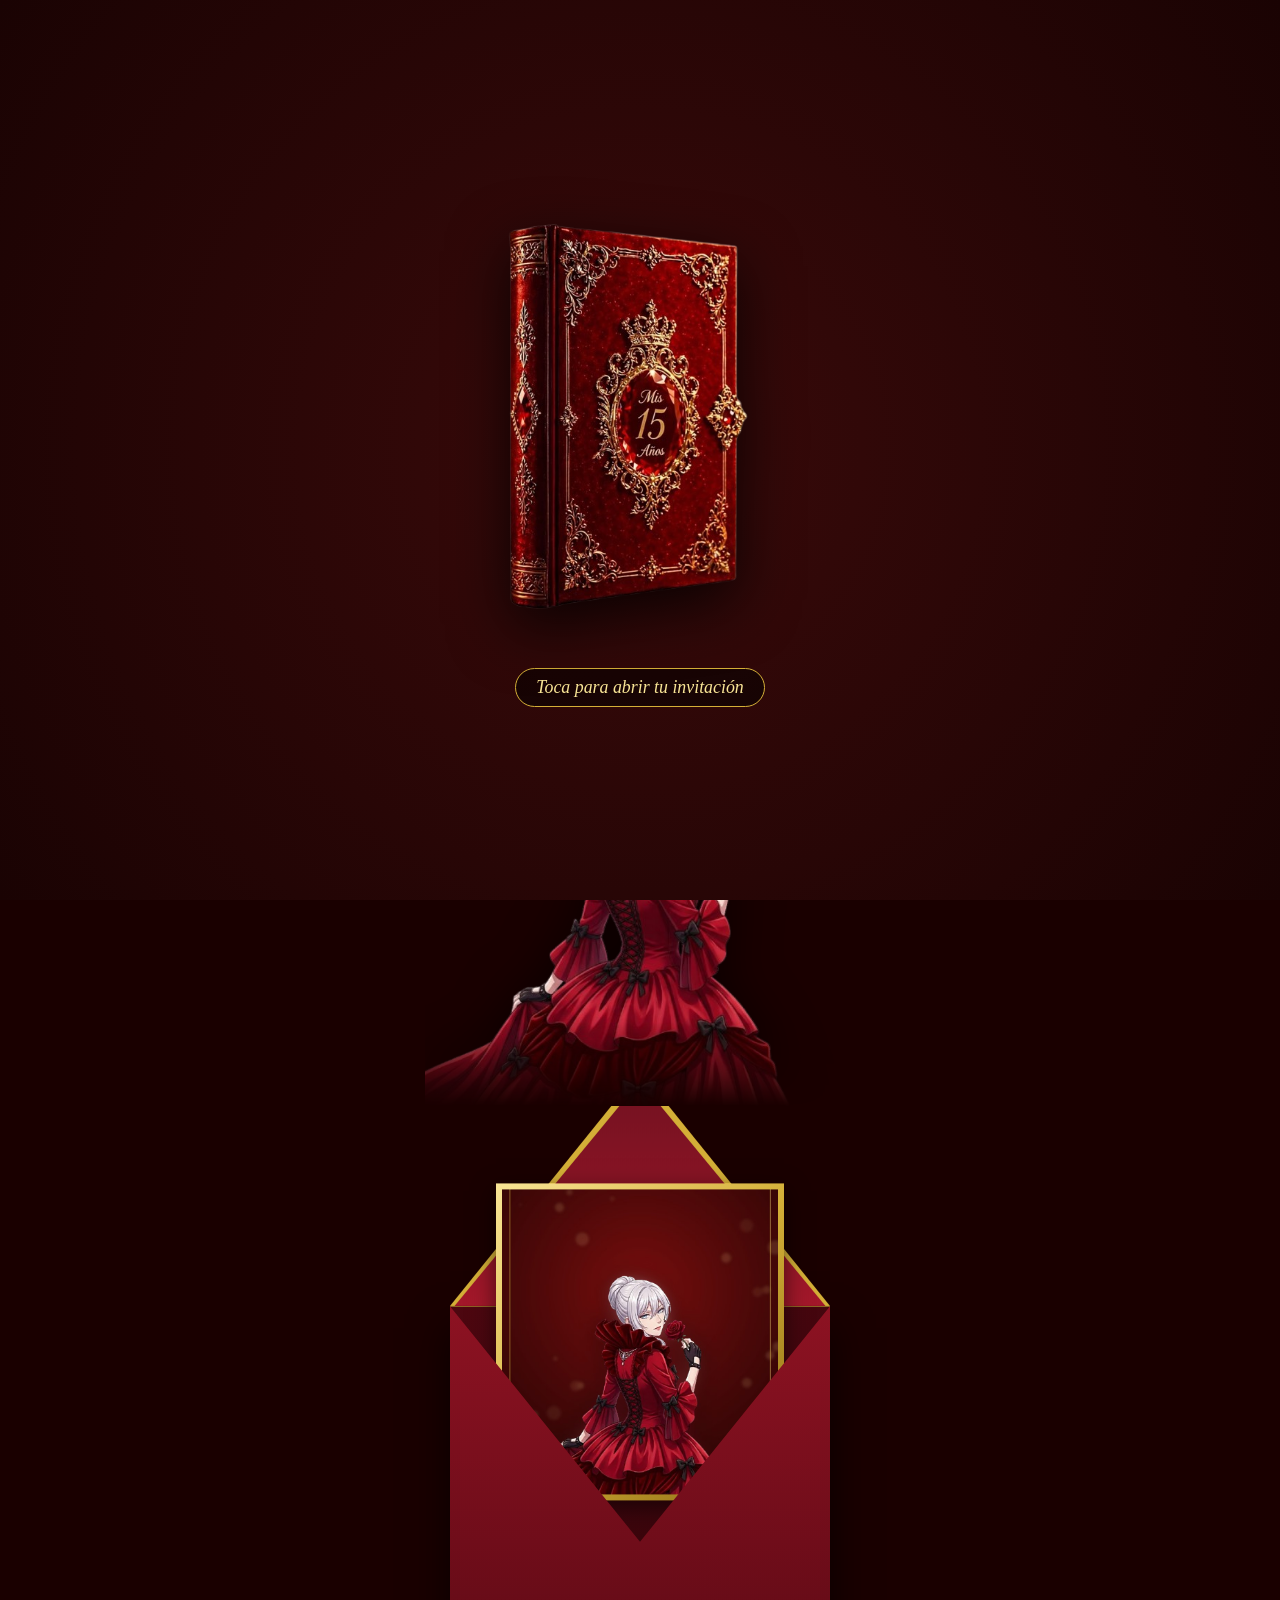
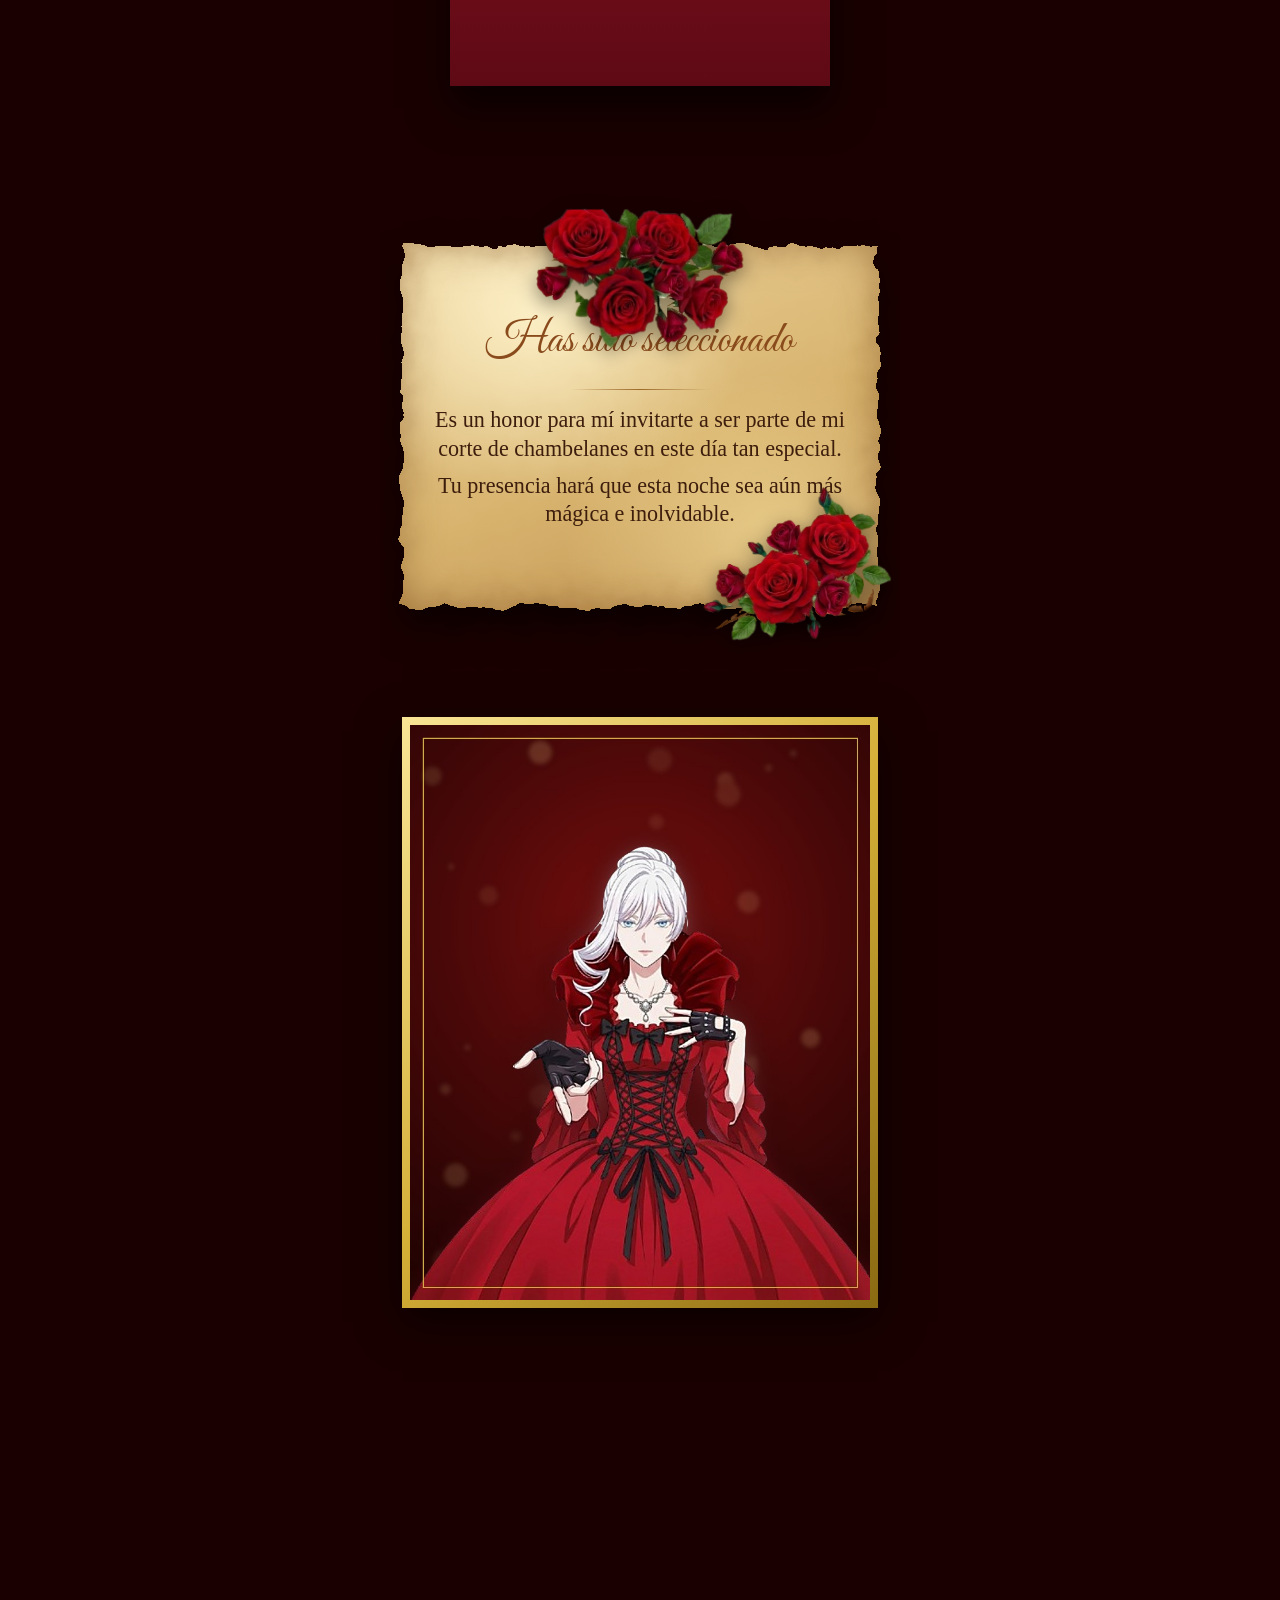
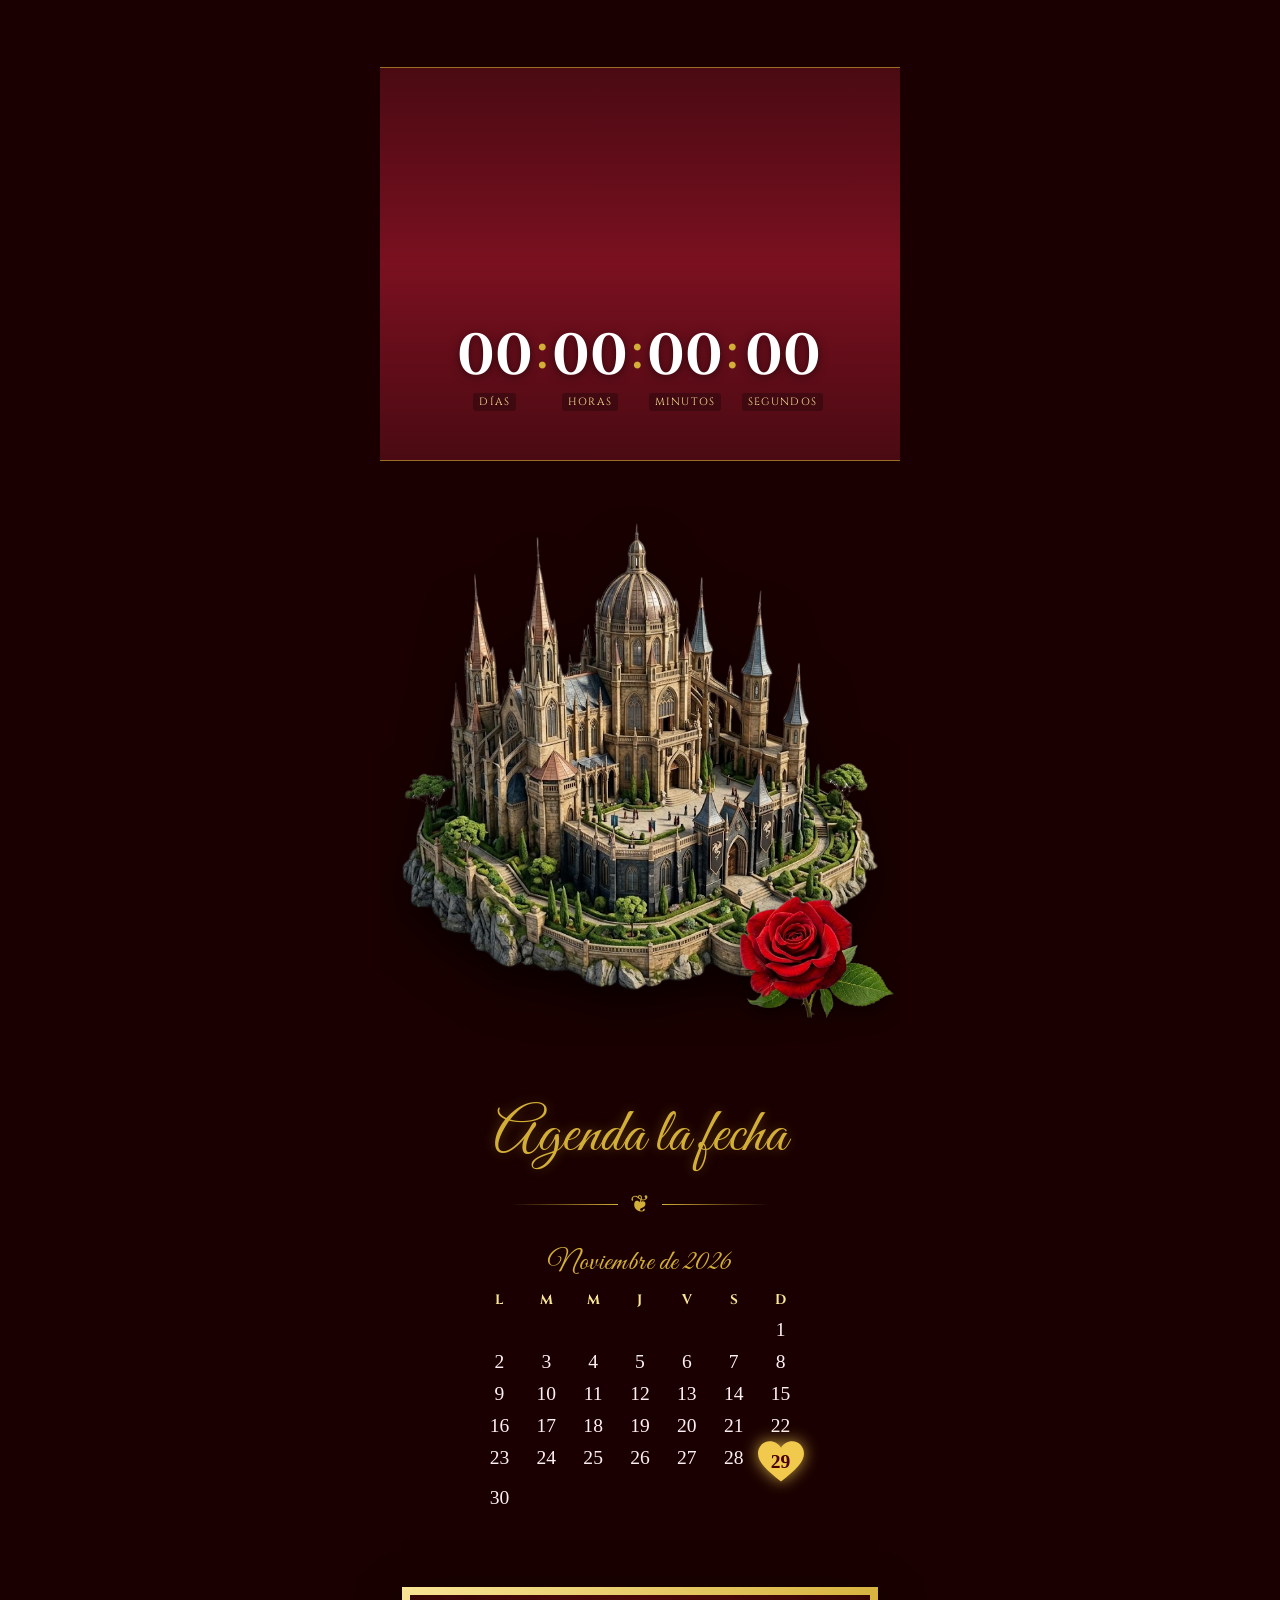
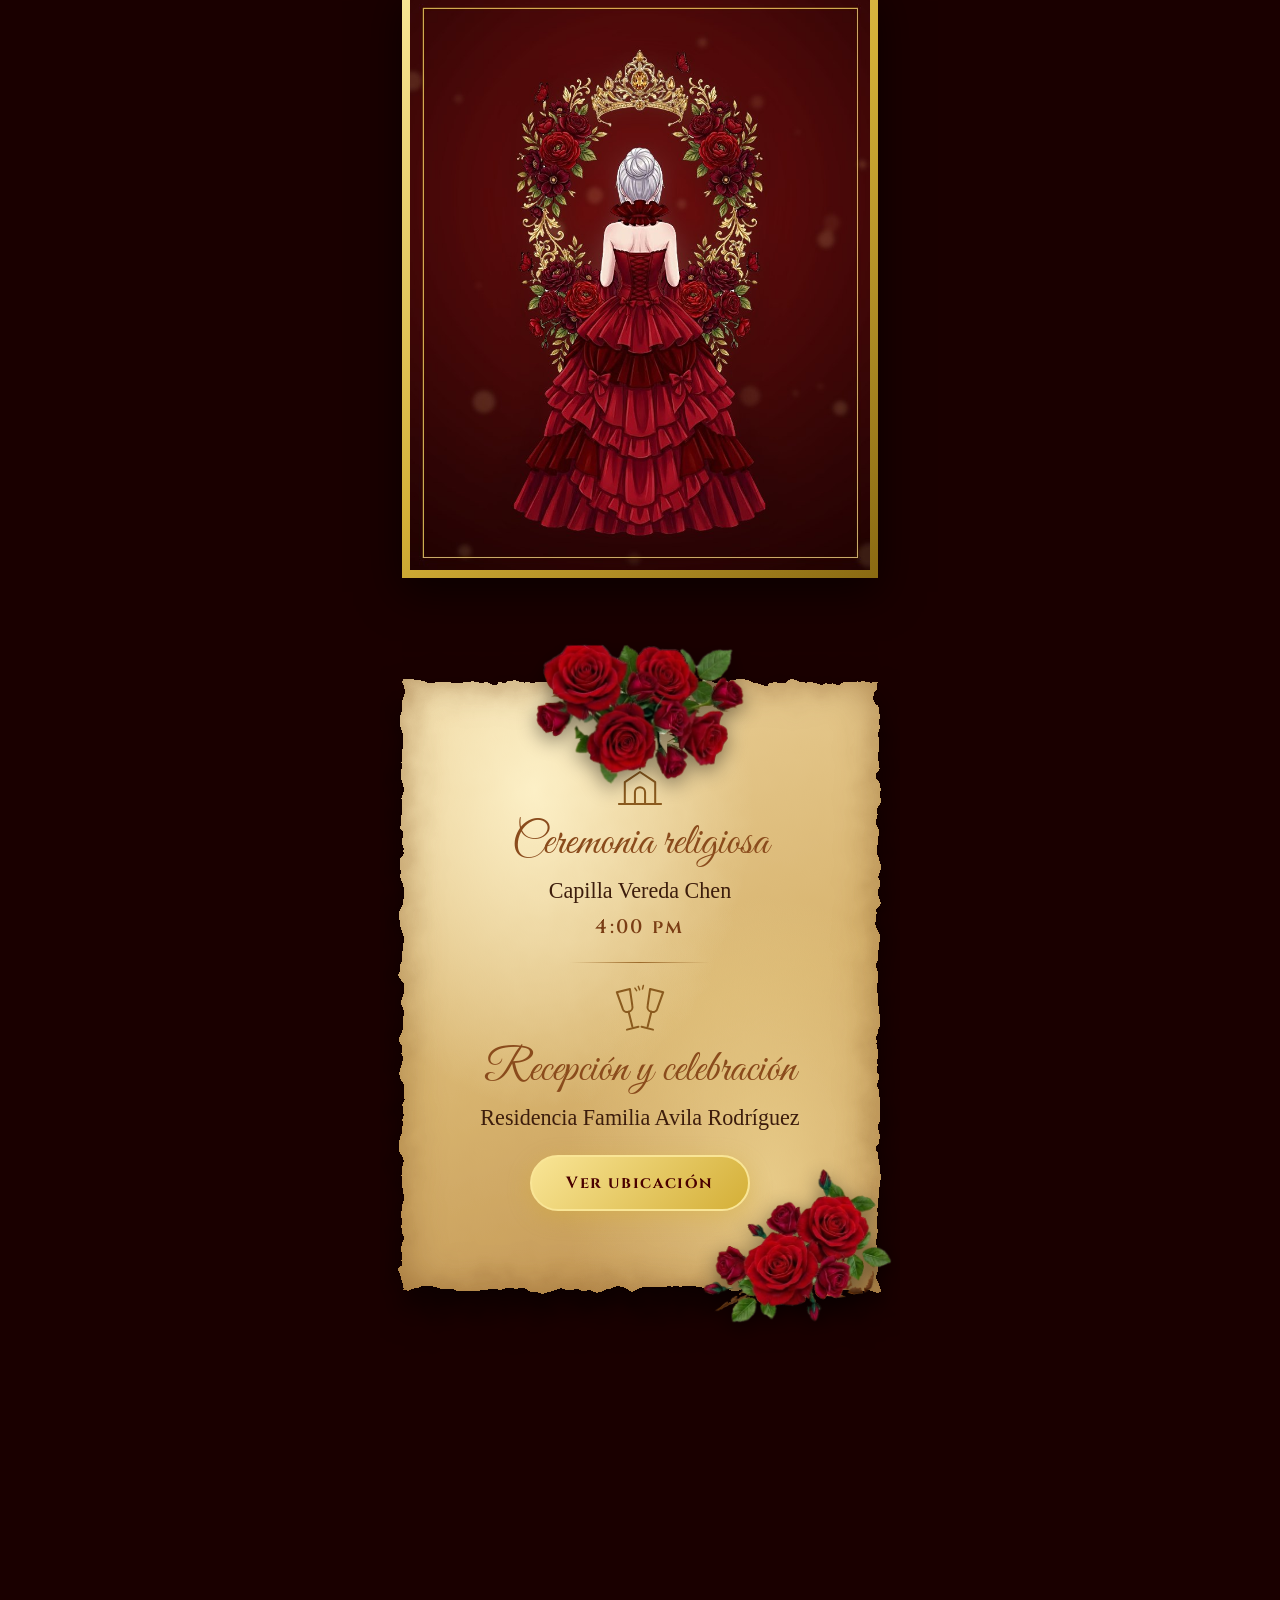
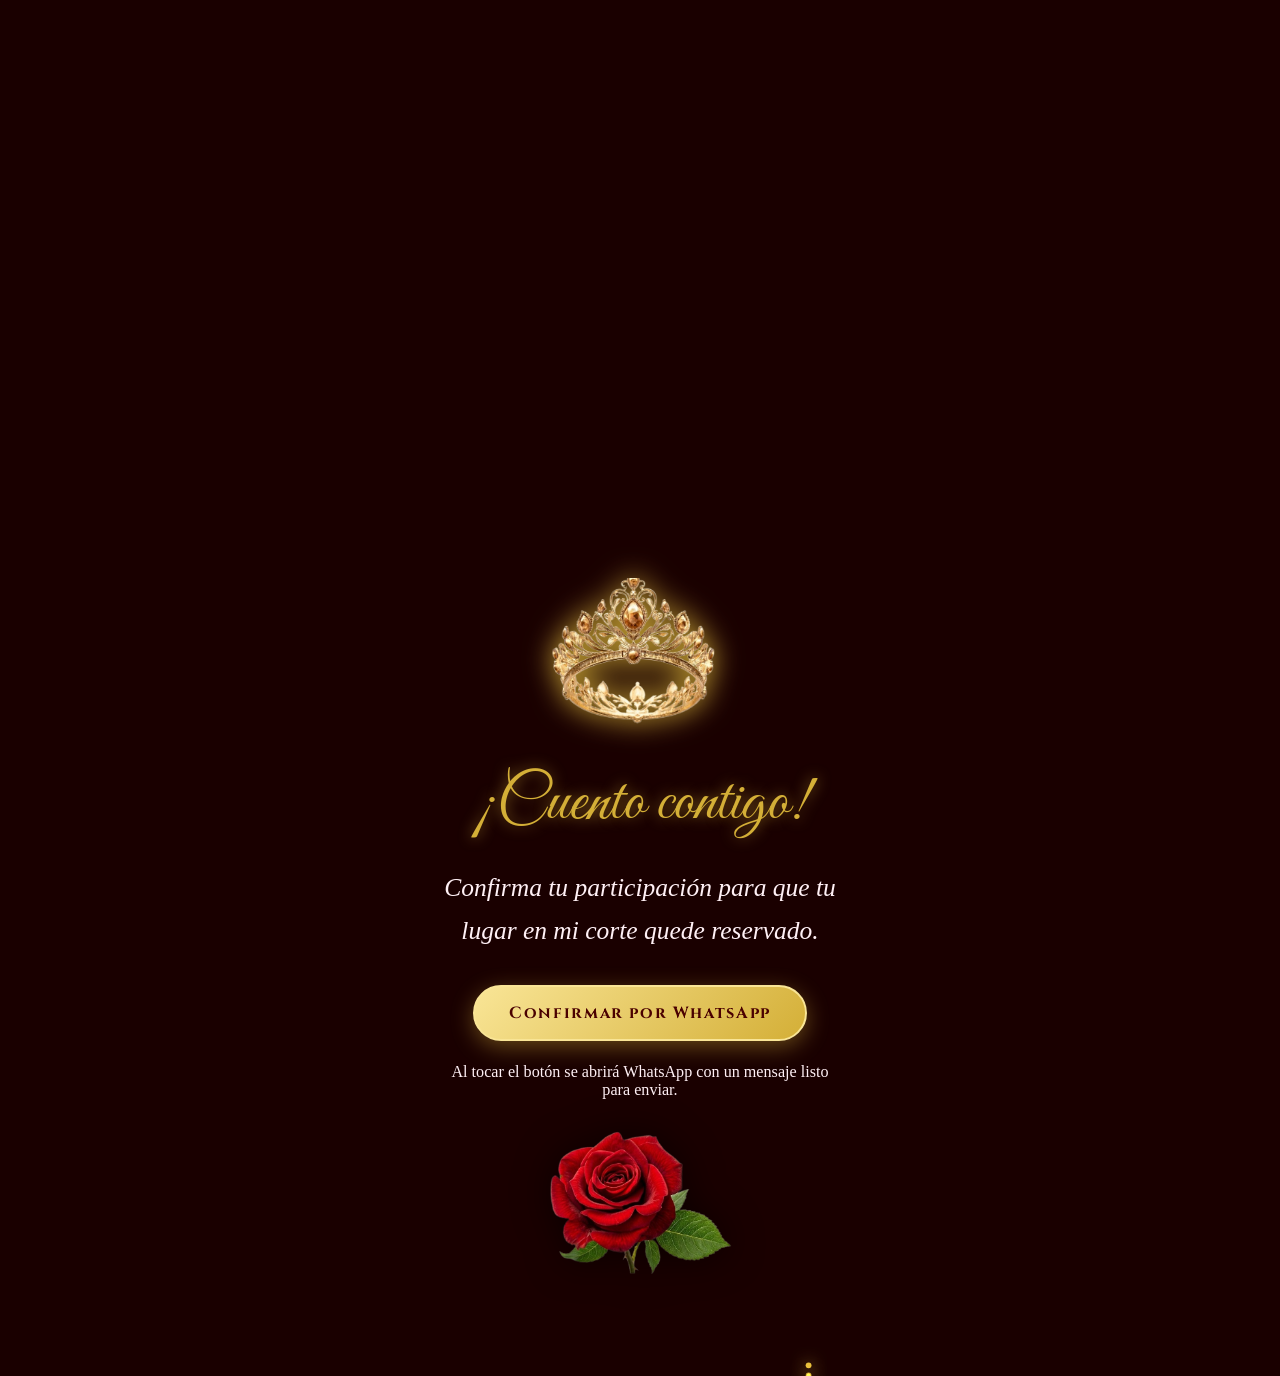
==== commit a3d3eb91: "ultimos detalles5" ====
--- a/index.html
+++ b/index.html
@@ -165,6 +165,7 @@
           <figure><div class="prenda"><img src="assets/img/camisa-blanca.png" alt="Camisa blanca" loading="lazy" /></div><figcaption>Camisa <strong>blanca</strong></figcaption></figure>
           <figure><div class="prenda"><img src="assets/img/pantalon-negro.png" alt="Pantalón negro" loading="lazy" /></div><figcaption>Pantalón <strong>negro</strong></figcaption></figure>
         </div>
+         <h1>Tipo formal</h1>
       </div>
       <img class="rosas-b" src="assets/img/racimo2.png" alt="" />
     </div>
